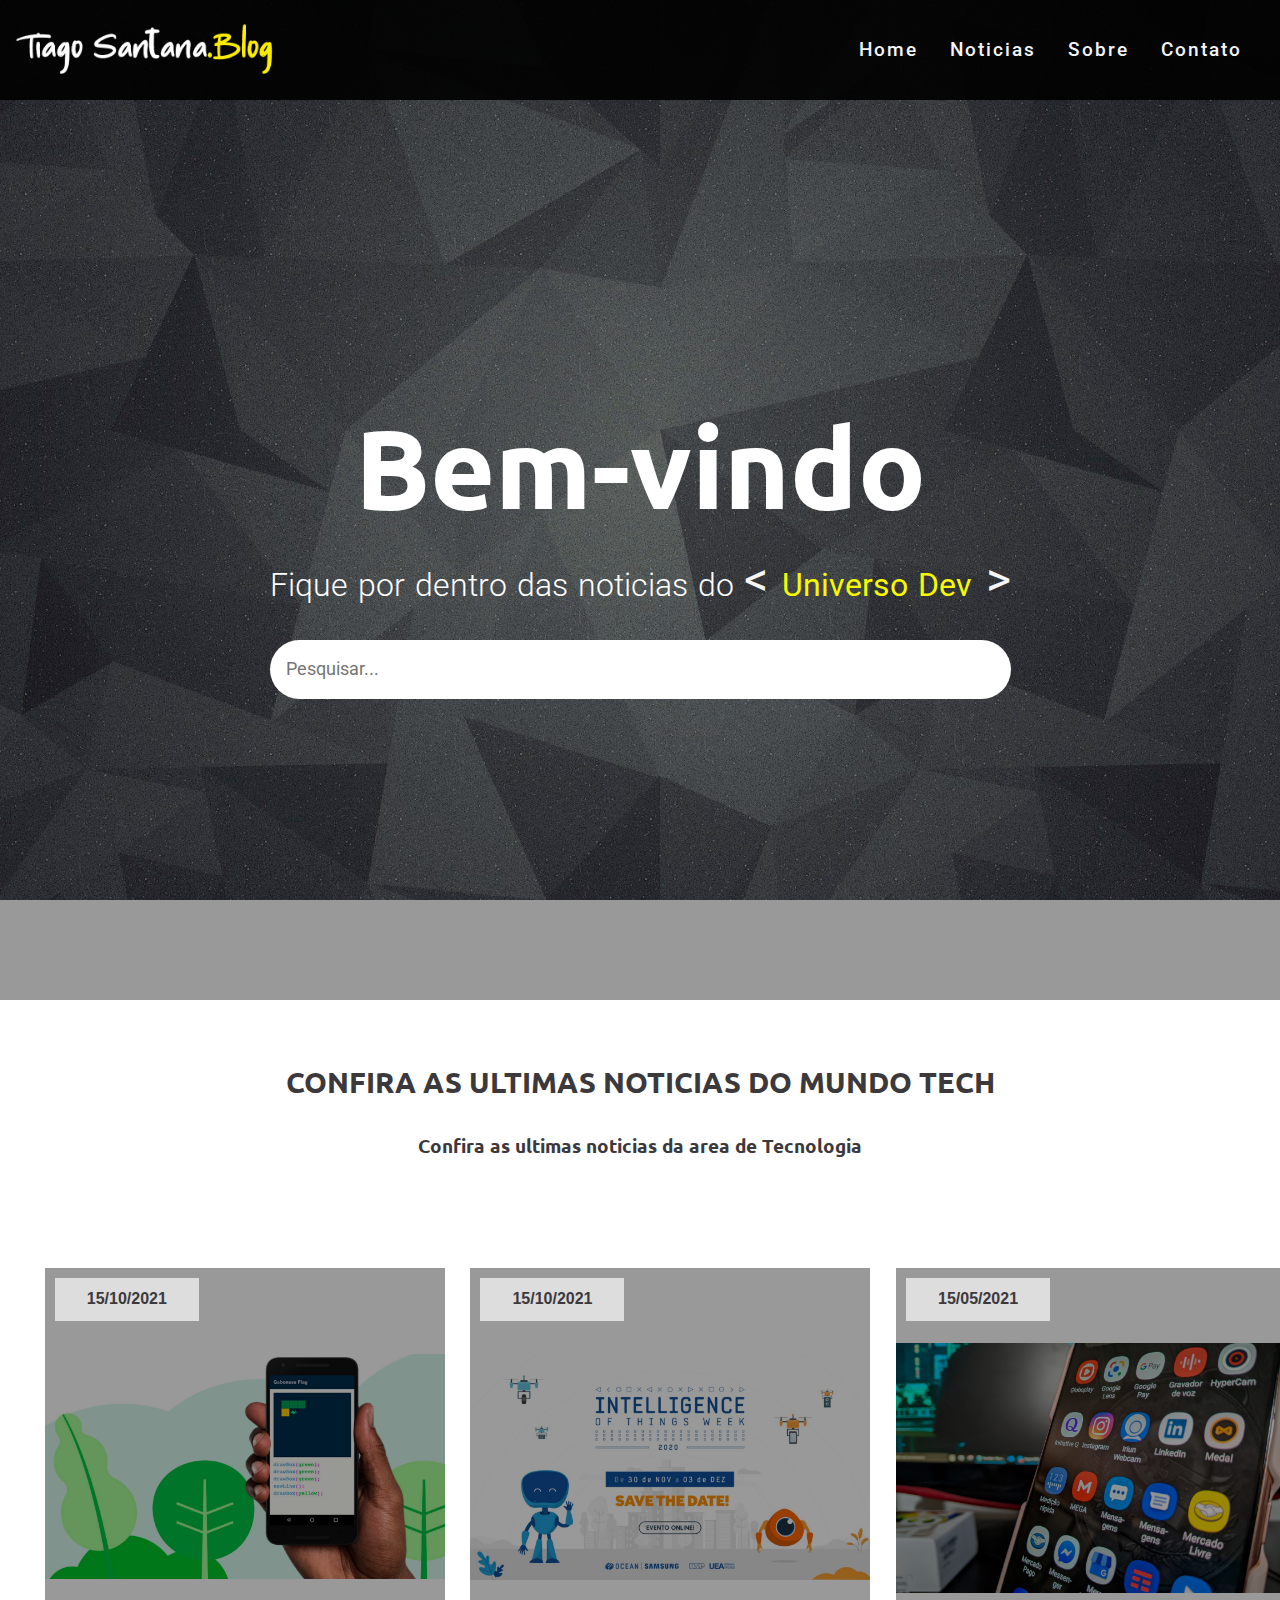
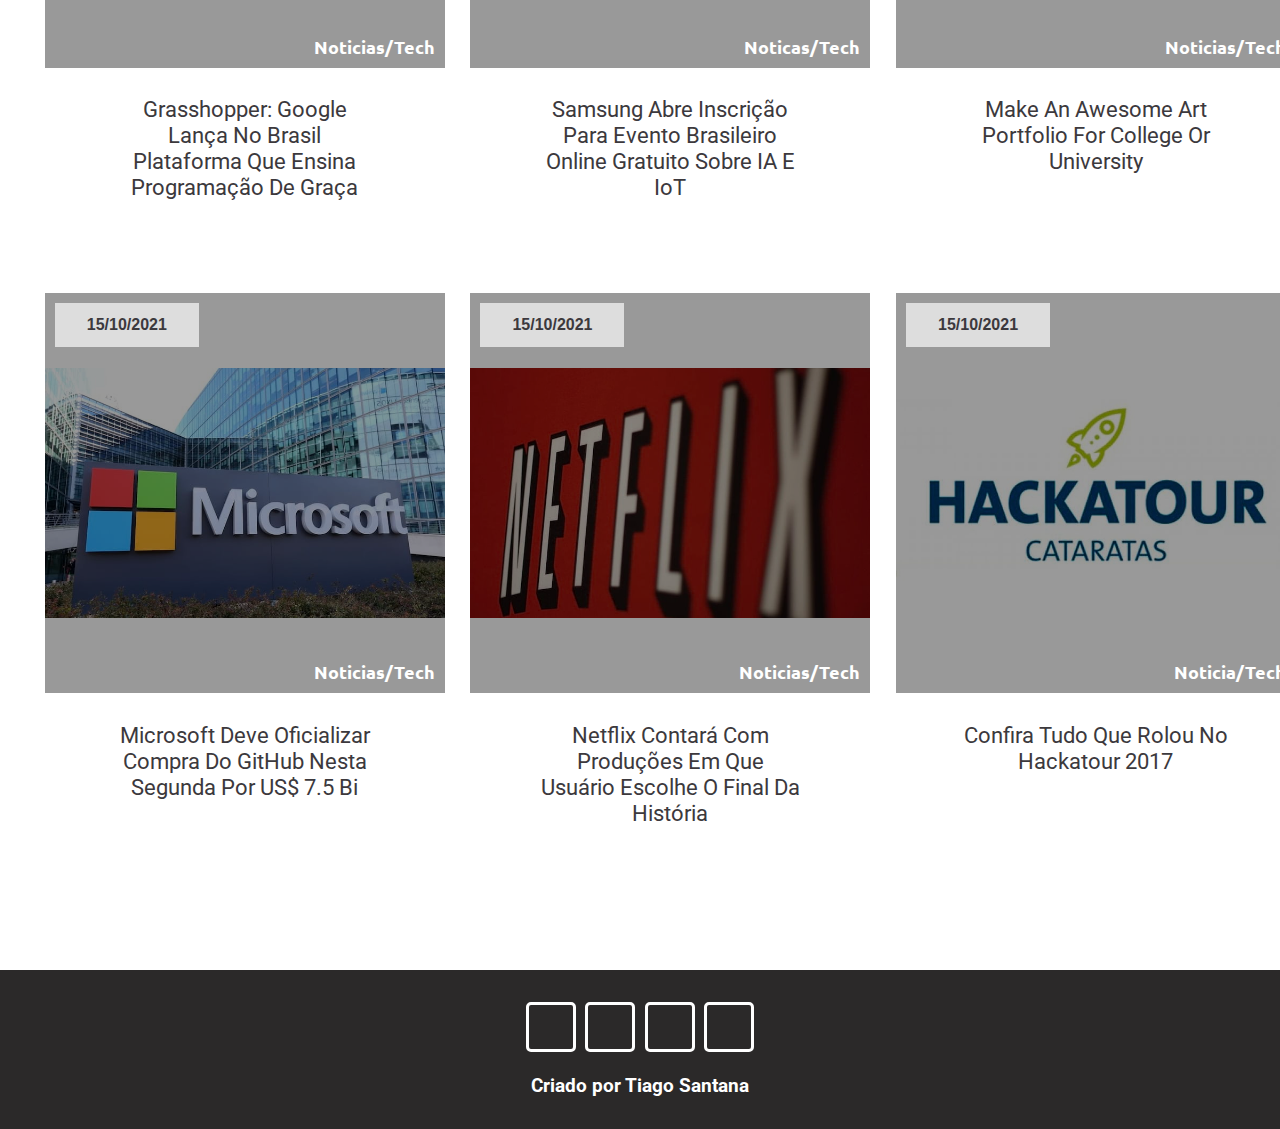
==== index.html @ 6fe75c59 "removendo duplicatas" ====
<!DOCTYPE html>
<html lang="pt-br">
  <head>
    <meta charset="utf-8">
    <meta http-equiv="X-UA-Compatible" content="IE=edge">
    <title>Blog - Seu canal de noticias</title>
    <meta name="viewport" content="width=device-width, initial-scale=1">
    <!--icones-->
    <link rel="stylesheet" href="https://cdnjs.cloudflare.com/ajax/libs/font-awesome/5.15.1/css/all.min.css" integrity="sha512-+4zCK9k+qNFUR5X+cKL9EIR+ZOhtIloNl9GIKS57V1MyNsYpYcUrUeQc9vNfzsWfV28IaLL3i96P9sdNyeRssA==" crossorigin="anonymous" />
    <link rel="stylesheet" href="style.css">
  </head>
  <body>
    <!-- header-->
    <header>
          <nav  class="container-navbar">
            <a href="index.html"><img src="/icone/icone-nome.png" alt="imagem logo" /> </a>
              <ul class="navbar">
                  <a href="index.html"><li>Home</li></a>
                  <a href="#noticias"><li>Noticias</li></a>
                  <a href="#"><li>Sobre</li></a>
                  <a href="#"><li>Contato</li></a>
              </ul>
          </nav>
      <!-- menu mobile-->
            <div class="mobile-menu">
              <div class="line1"></div>
              <div class="line2"></div>
              <div class="line3"></div>
            </div>
          <!-- fim do menu mobile-->
    </header>
      <!-- banner -->
      <section>
        <div class="banner">
          <div class="banner-container">
          <h1 class="banner-title">Bem-vindo</h1>
          <p>Fique por dentro das noticias do <strong>Universo Dev</strong></p>
          <form>
            <input type="text" class="search-input" placeholder="Pesquisar...">
            <button type="submit" class="search-btn">
              <i class="fas fa-search"></i>
            </button>
          </form>
        </div>
      </div>
    </section>
    
          <!--section titulo -->
    <section class = "news-tecnologia" id="noticias">
      <div class="news-container">
        <div class="title">
          <h2>Confira as ultimas noticias do mundo Tech</h2>
          <p>Confira as ultimas noticias da area de Tecnologia</p>
        </div>

          <!--section noticias -->
        <div class="tech-content">
          <div class="tech-item">
            <div class="tech-img">
              <a href="noticia-01.html#noticia01" target="_self">
              <img src="/images/tecnologia/noticia01.png" alt ="noticia 01" title="Google lança no Brasil plataforma que ensina programação " />
              <span>15/10/2021</span>
              <span>Noticias/Tech</span>
              </a>
            </div>
            <div class="tech-title">
              <a href="noticia-01.html#noticia01" target="_self">Grasshopper: Google lança no Brasil plataforma que ensina programação de graça</a>
            </div>
          </div>

          <div class = "tech-item">
            <div class = "tech-img">
              <img src = "/images/tecnologia/noticia02.jpg" alt ="noticia 02" />
              <span>15/10/2021</span>
              <span>Noticas/Tech</span>
            </div>
            <div class="tech-title">
              <a href="#">Samsung abre inscrição para evento brasileiro online gratuito sobre IA e IoT</a>
            </div>
          </div>

          <div class="tech-item">
            <div class="tech-img">
              <img src="images/tecnologia/noticia03.png" alt = "noticia 03" />
              <span>15/05/2021</span>
              <span>Noticias/Tech</span>
            </div>
            <div class="tech-title">
              <a href="#">make an awesome art portfolio for college or university</a>
            </div>
          </div>

          <div class="tech-item">
            <div class="tech-img">
              <img src="images/tecnologia/noticia04.jpg" alt = "noticia 04" />
              <span>15/10/2021</span>
              <span>Noticias/Tech</span>
            </div>
            <div class="tech-title">
              <a href="#">Microsoft deve oficializar compra do GitHub nesta segunda por US$ 7.5 bi</a>
            </div>
          </div>

          <div class="tech-item">
            <div class="tech-img">
              <img src="images/tecnologia/noticia05.jpg" alt = "noticia 05" />
              <span>15/10/2021</span>
              <span>Noticias/Tech</span>
            </div>
            <div class="tech-title">
              <a href="#">Netflix contará com produções em que usuário escolhe o final da história</a>
            </div>
          </div>

          <div class="tech-item">
            <div class="tech-img">
              <img src="images/tecnologia/noticia06.jpg" alt = "noticia 06" />
              <span>15/10/2021</span>
              <span>Noticia/Tech</span>
            </div>
            <div class="tech-title">
              <a href="#">Confira Tudo Que Rolou No Hackatour 2017</a>
            </div>
          </div>
        </div>
      </div>
    </section>
 <!-- script js menu mobile-->
   <script src="menu-mobile.js"></script>
    <!-- rodape -->
    <footer>
      <div class = "container-contato">
        <a href = "#"><i class = "fab fa-facebook-f"></i></a>
        <a href = "#"><i class = "fab fa-twitter"></i></a>
        <a href = "#"><i class = "fab fa-instagram"></i></a>
        <a href = "#"><i class = "fab fa-pinterest"></i></a>
      </div>
      <h3 class="footer-title">Criado por Tiago Santana</h3>
    </footer>
    <!-- fim do rodape -->
  </body>
</html>
---- style.css ----
@import url('https://fonts.googleapis.com/css2?family=Roboto:wght@400;500;700&family=Ubuntu:wght@400;500;700&display=swap');
*{
    padding: 0;
    margin: 0;
    box-sizing: border-box;
}
html {
    overflow-x: hidden;
    scroll-behavior: smooth;
}
body{
    font-family: 'Ubuntu', sans-serif; 
   color: #f5f5f5;
   background: linear-gradient(rgba(0, 0, 0, 0.4), rgba(0, 0, 0, 0.4)), url(images/banner-background.jpg) center/cover no-repeat fixed;
}
img {
    max-width: 100%;
}
/* header */
header{
    display: flex;
    flex-direction: column;
    justify-content: stretch;
}
/* menu responsivo */
.mobile-menu div {
    width: 32px;
    height: 2px;
    background: #fff;
    margin: 8px;
}
.mobile-menu {
    display: none;
    cursor: pointer;
}

/*menu */
.container-navbar {
    display: flex;
    justify-content: space-between;
    align-items: center;
    background-color: rgba(0, 0, 0, 0.9);
}
.container-navbar img {
    width: 40%;
    margin: 0.7rem;
}
.navbar {
    display: flex;
    justify-content: center;
    align-items: center;
    margin: 1rem;
    padding: 0.4rem;
    letter-spacing: 2px;
}
.navbar a {
    list-style: none;
    font-size: 1.2rem;
    text-decoration: none;
    color: #f5f5f5;
    font-family: 'Roboto', sans-serif;
    font-weight: 500;
    padding: 1rem;
}
.navbar a:hover {
    opacity: 0.3;
    transition: .3s ease;
}

/* banner */
.banner{
    min-height: 100vh;
    flex: 1;
    display: flex;
    align-items: center;
    justify-content: center;
    text-align: center;
    color: #fff;
}
.banner-title{
    font-size: 7rem;
    font-family: 'Ubuntu', sans-serif; 
    line-height: 1.2;
}
strong::before {
    content:'< ';
    font-size: 3rem;
    color:#f5f5f5;
}
strong::after {
    content:' >';
    font-size: 3rem;
    color:#f5f5f5;
}
.banner p {
    padding: 1rem 0 2rem 0;
    font-size: 2rem;
    font-family: 'Roboto', sans-serif;
    font-weight: 300;
    word-spacing: 2px;
}
.banner strong {
    color:rgb(246, 250, 0);
}
.banner form{
    background: #fff;
    border-radius: 2rem;
    padding: 0.6rem 1rem;
    display: flex;
    justify-content: space-between;
}
.search-input{
    font-family: 'Roboto', sans-serif;
    font-size: 1.1rem;
    width: 100%;
    outline: 0;
    padding: 0.6rem 0;
    border: none;
}
.search-input::placeholder{
    text-transform: capitalize;
}
.search-btn{
    width: 40px;
    font-size: 1.1rem;
    color: #3c393d;
    border: none;
    background: transparent;
    outline: 0;
    cursor: pointer;
}


/* section noticias */


.tech-img {
    display: flex;
    flex-direction: column;
    justify-content: center;
    margin: 0.8rem;
    width: 400px;
    height: 400px;
}
.news-tecnologia{
    background: #fff;
    padding: 2rem;
} 
.title {
    text-align: center;
    font-size: 1.2rem;
    font-family: 'Ubuntu',sans-serif;
    font-weight: 700;
    color: #3c393d;
}
.title h2 {
    padding: 1rem 0;
    margin: 1rem;
    text-transform: uppercase;
}
.tech-content{
    margin: 4rem 0;
    display: grid;
    grid-template-columns: repeat(3, 1fr);
}
.tech-item {
    cursor: pointer;
    margin: 2rem 0; /* margem das noticias */
}
.tech-img {
    position: relative;
    overflow: hidden;
}
.tech-item:hover img {
    transform: scale(1.1);
}
.tech-item span:first-of-type {
    position: absolute;
    z-index: 1;
    top: 10px;
    left: 10px;
    background: rgba(250, 249, 249, 0.7);
    color: #3c393d;
    font-family: Arial, Helvetica, sans-serif;
    font-weight: 600;
    padding: 0.8rem 2rem;
}
.tech-img span:last-of-type{
    position: absolute;
    z-index: 1;
    bottom: 10px;
    right: 10px;
    color: #fff;
    font-weight: 700;
    font-size: 1.1rem;
}
.tech-title {
    padding: 1rem;
    font-size: 1.4rem;
    text-align: center;
    width: 70%;
    margin: 0 auto;
}
.tech-title a {
        display: block;
        color: #3c393d;
        text-decoration: none;
        text-transform: capitalize;
        font-family: 'Roboto', sans-serif;
}
    .tech-img::after{
        position: absolute;
        content: "";
        top: 0;
        left: 0;
        width: 100%;
        height: 100%;
        background: rgba(0, 0, 0, 0.4);
        pointer-events: none;
    }
    .tech-img img {
            transition:  all 0.5s ease;
    }

    /* footer */
    footer{
        background: rgba(43, 41, 41);
        color: #fff;
        text-align: center;
        padding: 2rem 0;
    }
    .container-contato{
        display: flex;
        justify-content: center;
        margin-bottom: 1.4rem;
    }
    .container-contato a{
        border: 3px solid #fff;
        color: #fff;
        display: block;
        width: 50px;
        height: 50px;
        display: flex;
        justify-content: center;
        align-items: center;
        border-radius: 5px; 
        text-decoration: none;
        margin: 0 0.3rem;
        transition: all 0.5s ease;
    }
    
    .container-contato a:hover {
        background: #fff;
        color: #3c393d;
    }
    .footer-title {
        display: block;
        font-size: 1.2rem;
        font-family: 'Roboto', sans-serif;
        margin-top: 1rem;
        
        }
@media screen and (max-width: 320px) {
    header {
        overflow: hidden;
        width:100%;
    }
    .navbar {
        position: absolute;
        flex-direction: column;
        justify-content: center;
        align-items: center;
        margin: 0;
        top: 17vw;
        right: 0;
        width: 100vw;
        height: 40vh;
        background:rgba(0, 0, 0, 0.7);
        transform: translateX(-100%);
    }
    .navbar.active {
        transform: translateX(0);
        transition: all .3s ease-in;
    }
    .navbar li {
        color: #fff;
    }
    .mobile-menu {
        position: absolute;
        display: block;
        top: 0;
        right: 0;
        padding: 0.6rem;
        opacity: 0.7;
    }
    .banner-title {
        font-size: 2.2rem;
    }
    .banner p {
        font-size: 1.3rem;
    }
    .tech-content{
    grid-template-columns: repeat(1, 1fr);
    }
    .tech-item {
        margin: 0;
    }
    .tech-img {
        margin: 0;
        padding: 0;
        width: 300px;
        height: 200px;
    }
    .title h2 {
        font-size: 1.3rem;
    }
    .title p {
        font-size: 1.2rem;
    }
    .tech-title {
        font-size: 1.2rem;
        width: 100%;
    }
    .news-tecnologia {
        padding: 0 0.1rem;
    }
    body {
        background: none;
    }
    .banner {
        display: none;
    }
}
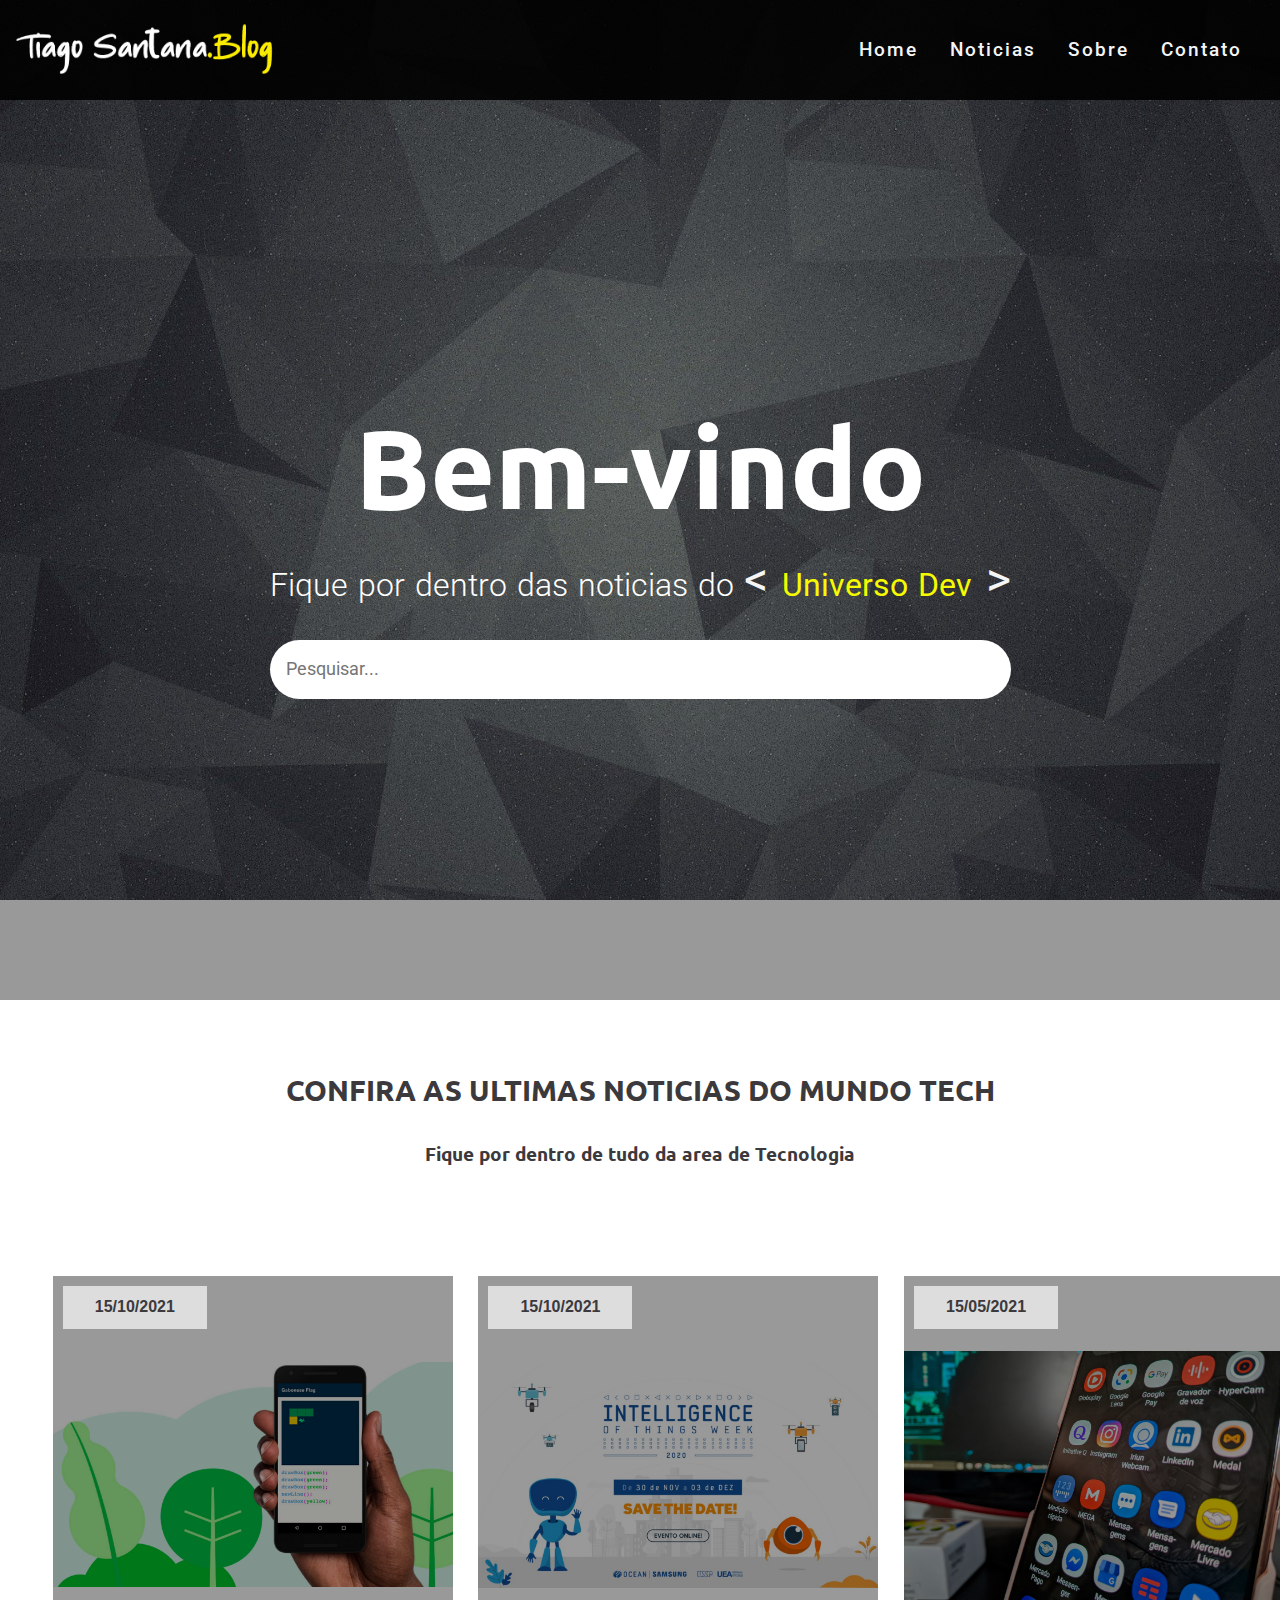
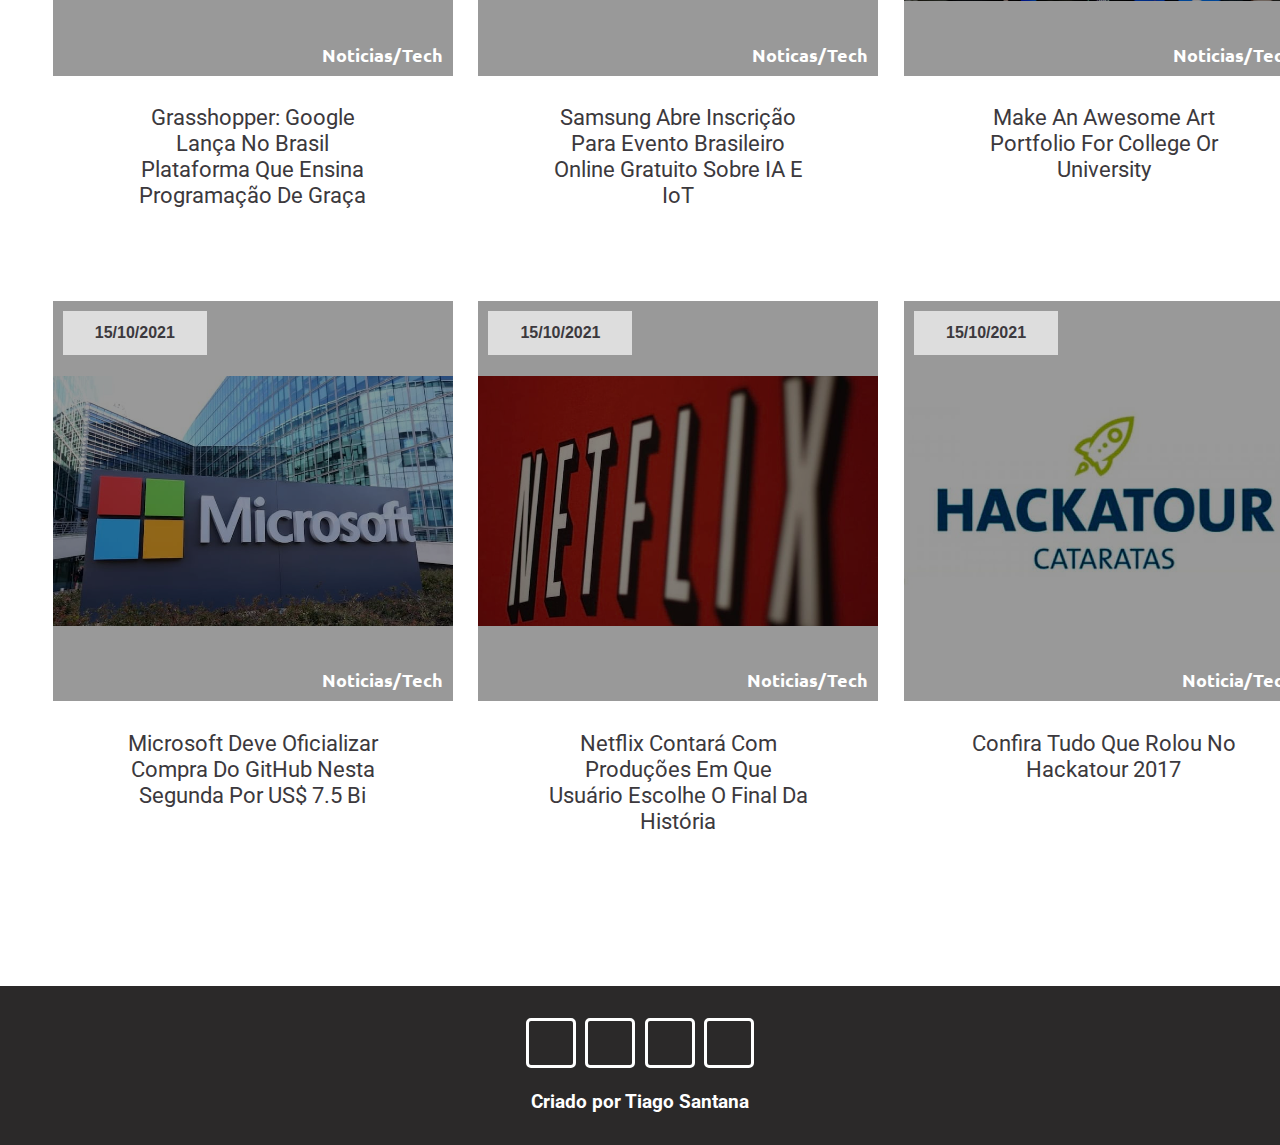
==== commit 78a350c5: "ajustando titulo" ====
--- a/index.html
+++ b/index.html
@@ -46,11 +46,11 @@
     </section>
     
           <!--section titulo -->
-    <section class = "news-tecnologia" id="noticias">
+    <section class = "news-tecnologia">
       <div class="news-container">
-        <div class="title">
+        <div  id="noticias" class="title">
           <h2>Confira as ultimas noticias do mundo Tech</h2>
-          <p>Confira as ultimas noticias da area de Tecnologia</p>
+          <p>Fique por dentro de tudo da area de Tecnologia</p>
         </div>
 
           <!--section noticias -->
--- a/style.css
+++ b/style.css
@@ -130,10 +130,7 @@
     cursor: pointer;
 }
 
-
 /* section noticias */
-
-
 .tech-img {
     display: flex;
     flex-direction: column;
@@ -144,7 +141,7 @@
 }
 .news-tecnologia{
     background: #fff;
-    padding: 2rem;
+    padding: 2.5rem;
 } 
 .title {
     text-align: center;
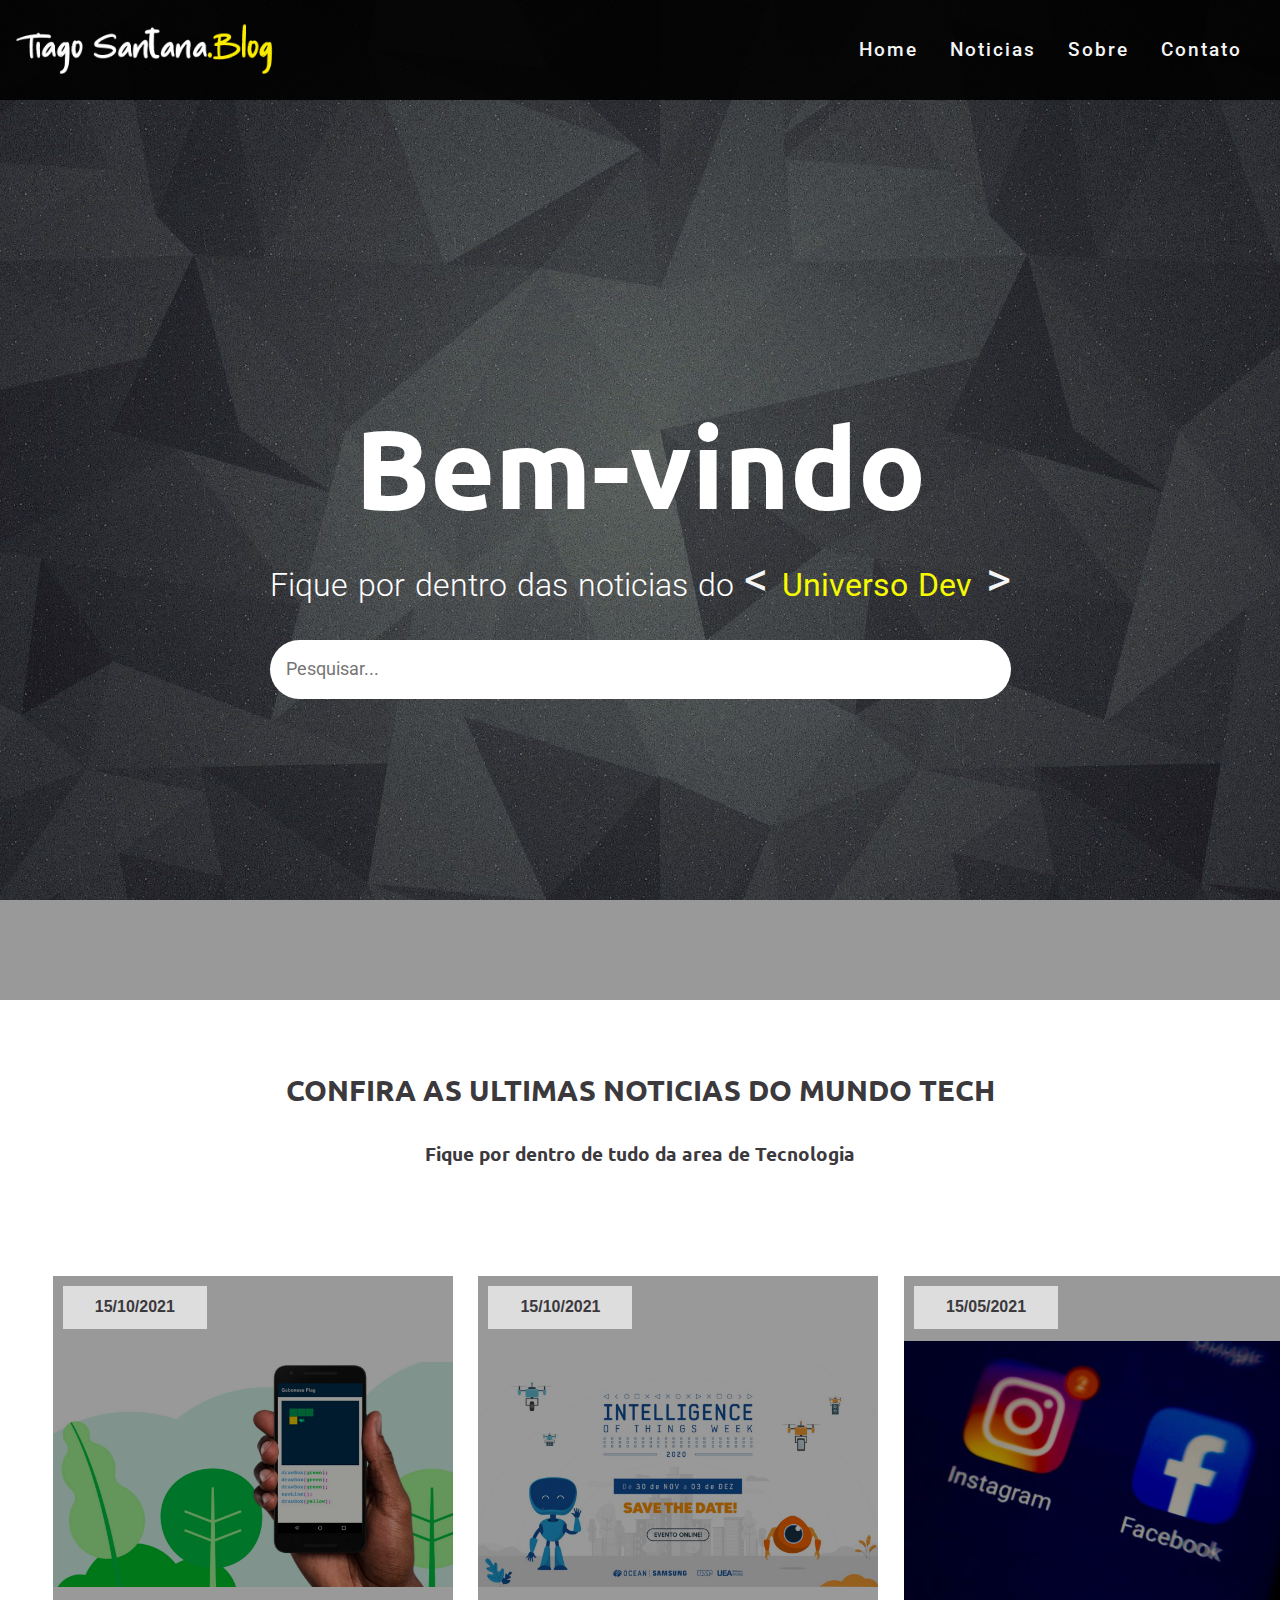
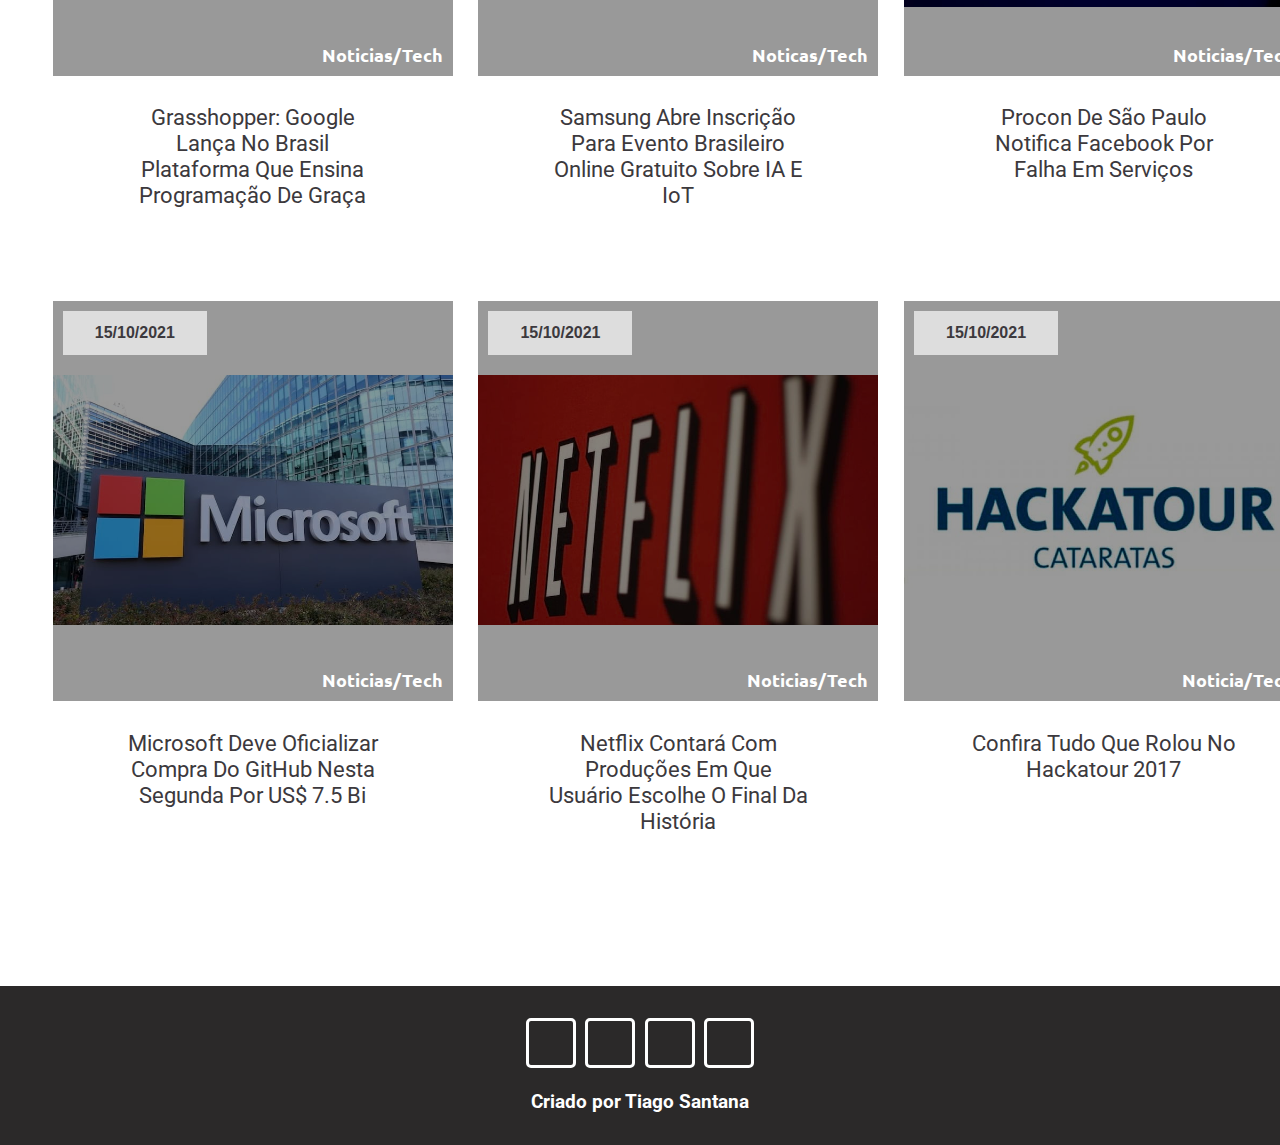
==== commit 33878b95: "adicionando arquivos finais" ====
--- a/index.html
+++ b/index.html
@@ -7,13 +7,13 @@
     <meta name="viewport" content="width=device-width, initial-scale=1">
     <!--icones-->
     <link rel="stylesheet" href="https://cdnjs.cloudflare.com/ajax/libs/font-awesome/5.15.1/css/all.min.css" integrity="sha512-+4zCK9k+qNFUR5X+cKL9EIR+ZOhtIloNl9GIKS57V1MyNsYpYcUrUeQc9vNfzsWfV28IaLL3i96P9sdNyeRssA==" crossorigin="anonymous" />
-    <link rel="stylesheet" href="style.css">
+    <link rel="stylesheet" href="./css/style.css">
   </head>
   <body>
     <!-- header-->
     <header>
           <nav  class="container-navbar">
-            <a href="index.html"><img src="/icone/icone-nome.png" alt="imagem logo" /> </a>
+            <a href="index.html"><img src="./icone/icone-nome.png" alt="imagem logo" /> </a>
               <ul class="navbar">
                   <a href="index.html"><li>Home</li></a>
                   <a href="#noticias"><li>Noticias</li></a>
@@ -58,7 +58,7 @@
           <div class="tech-item">
             <div class="tech-img">
               <a href="noticia-01.html#noticia01" target="_self">
-              <img src="/images/tecnologia/noticia01.png" alt ="noticia 01" title="Google lança no Brasil plataforma que ensina programação " />
+              <img src="./images/tecnologia/noticia01.png" alt ="noticia 01" title="Google lança no Brasil plataforma que ensina programação " />
               <span>15/10/2021</span>
               <span>Noticias/Tech</span>
               </a>
@@ -70,56 +70,66 @@
 
           <div class = "tech-item">
             <div class = "tech-img">
-              <img src = "/images/tecnologia/noticia02.jpg" alt ="noticia 02" />
-              <span>15/10/2021</span>
-              <span>Noticas/Tech</span>
-            </div>
+              <a href="noticia-02.html#noticia02">
+                 <img src = "./images/tecnologia/noticia02.jpg" alt ="noticia 02" />
+                  <span>15/10/2021</span>
+                  <span>Noticas/Tech</span>
+                </a>
+             </div>
             <div class="tech-title">
-              <a href="#">Samsung abre inscrição para evento brasileiro online gratuito sobre IA e IoT</a>
+              <a href="noticia-02.html#noticia02">Samsung abre inscrição para evento brasileiro online gratuito sobre IA e IoT</a>
             </div>
           </div>
 
           <div class="tech-item">
             <div class="tech-img">
-              <img src="images/tecnologia/noticia03.png" alt = "noticia 03" />
+              <a href="noticia-03.html#noticia03">
+                <img src="./images/tecnologia/noticia03.jpg" alt = "noticia 03" />
               <span>15/05/2021</span>
               <span>Noticias/Tech</span>
-            </div>
+              </a>
+              </div>
             <div class="tech-title">
-              <a href="#">make an awesome art portfolio for college or university</a>
+              <a href="noticia-03.html#noticia03">Procon de São Paulo notifica Facebook por falha em serviços</a>
             </div>
           </div>
 
           <div class="tech-item">
             <div class="tech-img">
-              <img src="images/tecnologia/noticia04.jpg" alt = "noticia 04" />
+              <a href="noticia-04.html#noticia04">
+                <img src="./images/tecnologia/noticia04.jpg" alt = "noticia 04" />
               <span>15/10/2021</span>
               <span>Noticias/Tech</span>
-            </div>
+              </a>
+              </div>
             <div class="tech-title">
-              <a href="#">Microsoft deve oficializar compra do GitHub nesta segunda por US$ 7.5 bi</a>
+              <a href="noticia-04.html#noticia04">Microsoft deve oficializar compra do GitHub nesta segunda por US$ 7.5 bi</a>
             </div>
           </div>
 
           <div class="tech-item">
             <div class="tech-img">
-              <img src="images/tecnologia/noticia05.jpg" alt = "noticia 05" />
+              <a href="noticia-05.html#noticia05">
+                 <img src="./images/tecnologia/noticia05.jpg" alt = "noticia 05" />
               <span>15/10/2021</span>
               <span>Noticias/Tech</span>
-            </div>
+              </a>
+             </div>
             <div class="tech-title">
-              <a href="#">Netflix contará com produções em que usuário escolhe o final da história</a>
+              <a href="noticia-05.html#noticia05">Netflix contará com produções em que usuário escolhe o final da história</a>
             </div>
           </div>
 
           <div class="tech-item">
             <div class="tech-img">
-              <img src="images/tecnologia/noticia06.jpg" alt = "noticia 06" />
+              <a href="noticia-06.html#noticia06">
+                <img src="./images/tecnologia/noticia06.jpg" alt = "noticia 06" />
               <span>15/10/2021</span>
               <span>Noticia/Tech</span>
-            </div>
+              </a>
+              </div>
             <div class="tech-title">
-              <a href="#">Confira Tudo Que Rolou No Hackatour 2017</a>
+              <a href="noticia-06.html#noticia06">Confira Tudo Que Rolou No Hackatour 2017</a>
             </div>
           </div>
         </div>
--- a/css/style.css
+++ b/css/style.css
@@ -0,0 +1,530 @@
+@import url('https://fonts.googleapis.com/css2?family=Roboto:wght@400;500;700&family=Ubuntu:wght@400;500;700&display=swap');
+*{
+    padding: 0;
+    margin: 0;
+    box-sizing: border-box;
+}
+html {
+    overflow-x: hidden;
+    scroll-behavior: smooth;
+}
+body{
+    font-family: 'Ubuntu', sans-serif; 
+   color: #f5f5f5;
+   background: linear-gradient(rgba(0, 0, 0, 0.4), rgba(0, 0, 0, 0.4)), url(../images/banner-background.jpg) center/cover no-repeat fixed;
+}
+img {
+    max-width: 100%;
+}
+/* header */
+header{
+    display: flex;
+    flex-direction: column;
+    justify-content: stretch;
+}
+/* menu responsivo */
+.mobile-menu div {
+    width: 32px;
+    height: 2px;
+    background: #fff;
+    margin: 8px;
+}
+.mobile-menu {
+    display: none;
+    cursor: pointer;
+}
+
+/*menu */
+.container-navbar {
+    display: flex;
+    justify-content: space-between;
+    align-items: center;
+    background-color: rgba(0, 0, 0, 0.9);
+}
+.container-navbar img {
+    width: 40%;
+    margin: 0.7rem;
+}
+.navbar {
+    display: flex;
+    justify-content: center;
+    align-items: center;
+    margin: 1rem;
+    padding: 0.4rem;
+    letter-spacing: 2px;
+}
+.navbar a {
+    list-style: none;
+    font-size: 1.2rem;
+    text-decoration: none;
+    color: #f5f5f5;
+    font-family: 'Roboto', sans-serif;
+    font-weight: 500;
+    padding: 1rem;
+}
+.navbar a:hover {
+    opacity: 0.3;
+    transition: .3s ease;
+}
+
+/* banner */
+.banner{
+    min-height: 100vh;
+    flex: 1;
+    display: flex;
+    align-items: center;
+    justify-content: center;
+    text-align: center;
+    color: #fff;
+}
+.banner-title{
+    font-size: 7rem;
+    font-family: 'Ubuntu', sans-serif; 
+    line-height: 1.2;
+}
+strong::before {
+    content:'< ';
+    font-size: 3rem;
+    color:#f5f5f5;
+}
+strong::after {
+    content:' >';
+    font-size: 3rem;
+    color:#f5f5f5;
+}
+.banner p {
+    padding: 1rem 0 2rem 0;
+    font-size: 2rem;
+    font-family: 'Roboto', sans-serif;
+    font-weight: 300;
+    word-spacing: 2px;
+}
+.banner strong {
+    color:rgb(246, 250, 0);
+}
+.banner form{
+    background: #fff;
+    border-radius: 2rem;
+    padding: 0.6rem 1rem;
+    display: flex;
+    justify-content: space-between;
+}
+.search-input{
+    font-family: 'Roboto', sans-serif;
+    font-size: 1.1rem;
+    width: 100%;
+    outline: 0;
+    padding: 0.6rem 0;
+    border: none;
+}
+.search-input::placeholder{
+    text-transform: capitalize;
+}
+.search-btn{
+    width: 40px;
+    font-size: 1.1rem;
+    color: #3c393d;
+    border: none;
+    background: transparent;
+    outline: 0;
+    cursor: pointer;
+}
+
+/* section noticias */
+.tech-img {
+    display: flex;
+    flex-direction: column;
+    justify-content: center;
+    margin: 0.8rem;
+    width: 400px;
+    height: 400px;
+}
+.news-tecnologia{
+    background: #fff;
+    padding: 2.5rem;
+} 
+.title {
+    text-align: center;
+    font-size: 1.2rem;
+    font-family: 'Ubuntu',sans-serif;
+    font-weight: 700;
+    color: #3c393d;
+}
+.title h2 {
+    padding: 1rem 0;
+    margin: 1rem;
+    text-transform: uppercase;
+}
+.tech-content{
+    margin: 4rem 0;
+    display: grid;
+    grid-template-columns: repeat(3, 1fr);
+}
+.tech-item {
+    cursor: pointer;
+    margin: 2rem 0; /* margem das noticias */
+}
+.tech-img {
+    position: relative;
+    overflow: hidden;
+}
+.tech-item:hover img {
+    transform: scale(1.1);
+}
+.tech-item span:first-of-type {
+    position: absolute;
+    z-index: 1;
+    top: 10px;
+    left: 10px;
+    background: rgba(250, 249, 249, 0.7);
+    color: #3c393d;
+    font-family: Arial, Helvetica, sans-serif;
+    font-weight: 600;
+    padding: 0.8rem 2rem;
+}
+.tech-img span:last-of-type{
+    position: absolute;
+    z-index: 1;
+    bottom: 10px;
+    right: 10px;
+    color: #fff;
+    font-weight: 700;
+    font-size: 1.1rem;
+}
+.tech-title {
+    padding: 1rem;
+    font-size: 1.4rem;
+    text-align: center;
+    width: 70%;
+    margin: 0 auto;
+}
+.tech-title a {
+        display: block;
+        color: #3c393d;
+        text-decoration: none;
+        text-transform: capitalize;
+        font-family: 'Roboto', sans-serif;
+}
+    .tech-img::after{
+        position: absolute;
+        content: "";
+        top: 0;
+        left: 0;
+        width: 100%;
+        height: 100%;
+        background: rgba(0, 0, 0, 0.4);
+        pointer-events: none;
+    }
+    .tech-img img {
+            transition:  all 0.5s ease;
+    }
+
+    /* footer */
+    footer{
+        background: rgba(43, 41, 41);
+        color: #fff;
+        text-align: center;
+        padding: 2rem 0;
+    }
+    .container-contato{
+        display: flex;
+        justify-content: center;
+        margin-bottom: 1.4rem;
+    }
+    .container-contato a{
+        border: 3px solid #fff;
+        color: #fff;
+        display: block;
+        width: 50px;
+        height: 50px;
+        display: flex;
+        justify-content: center;
+        align-items: center;
+        border-radius: 5px; 
+        text-decoration: none;
+        margin: 0 0.3rem;
+        transition: all 0.5s ease;
+    }
+    
+    .container-contato a:hover {
+        background: #fff;
+        color: #3c393d;
+    }
+    .footer-title {
+        display: block;
+        font-size: 1.2rem;
+        font-family: 'Roboto', sans-serif;
+        margin-top: 1rem;
+        
+        }
+@media screen and (max-width: 1024px) {
+    .banner {
+        min-height: 80vh;
+    }
+    .container-navbar img {
+        width: 50%;
+    }
+    .tech-content{
+        grid-template-columns: repeat(2, 1fr);
+    }
+    .container-navbar img {
+        width: 40%;
+    }
+    .tech-img {
+        margin: 0;
+        padding: 0;
+        width: 480px;
+        height: 200px;
+    }
+    .news-tecnologia {
+        padding: 1.3rem;
+    }
+}
+
+@media screen and (max-width: 768px) {
+    .banner {
+        min-height: 70vh;
+    }
+    .banner-title {
+        font-size: 4rem;
+    }
+    .banner p {
+        font-size: 1.8rem;
+    }
+    .navbar a {
+        font-size: 0.9rem;
+    }
+    .container-navbar img {
+        width: 40%;
+    }
+    .tech-content{
+        grid-template-columns: repeat(2, 1fr);
+    }
+    .tech-img {
+        margin: 0;
+        padding: 0;
+        width: 360px;
+        height: 200px;
+    }
+    .news-tecnologia {
+        padding: 1rem;
+    }
+}
+@media screen and (max-width: 425px) {
+    header {
+        overflow: hidden;
+        width:100%;
+    }
+    .navbar {
+        position: absolute;
+        flex-direction: column;
+        justify-content: center;
+        align-items: center;
+        margin: 0;
+        top: 15vw;
+        right: 0;
+        width: 100vw;
+        height: 40vh;
+        background:rgba(0, 0, 0, 0.7);
+        transform: translateX(-100%);
+    }
+    .navbar.active {
+        transform: translateX(0);
+        transition: all .3s ease-in;
+    }
+    .navbar li {
+        color: #fff;
+    }
+    .mobile-menu {
+        position: absolute;
+        display: block;
+        top: 0;
+        right: 0;
+        padding: 0.6rem;
+        opacity: 0.7;
+    }
+    .banner-title {
+    font-size: 2.2rem;
+    }
+    .banner p {
+        font-size: 1.3rem;
+    }
+    .tech-content{
+        grid-template-columns: repeat(1, 1fr);
+    }
+    .tech-item {
+        margin: 0;
+    }
+    .tech-img {
+        width: 100%;
+    }
+    .title h2 {
+        font-size: 1.3rem;
+    }
+    .title p {
+        font-size: 1.2rem;
+    }
+    .tech-title {
+        font-size: 1.2rem;
+        width: 100%;
+    }
+    .news-tecnologia {
+        padding: 0.5rem;
+    }
+    body {
+        background: none;
+    }
+    .banner {
+        display: none;
+    }
+}
+
+@media screen and (max-width: 375px) {
+    header {
+        overflow: hidden;
+        width:100%;
+    }
+    .navbar {
+        position: absolute;
+        flex-direction: column;
+        justify-content: center;
+        align-items: center;
+        margin: 0;
+        top: 16vw;
+        right: 0;
+        width: 100vw;
+        height: 40vh;
+        background:rgba(0, 0, 0, 0.7);
+        transform: translateX(-100%);
+    }
+    .navbar.active {
+        transform: translateX(0);
+        transition: all .3s ease-in;
+    }
+    .navbar li {
+        color: #fff;
+    }
+    .mobile-menu {
+        position: absolute;
+        display: block;
+        top: 0;
+        right: 0;
+        padding: 0.6rem;
+        opacity: 0.7;
+    }
+    .banner-title {
+        font-size: 2.2rem;
+    }
+    .banner p {
+        font-size: 1.3rem;
+    }
+    .tech-content{
+        grid-template-columns: repeat(1, 1fr);
+    }
+    .tech-item {
+        margin: 0;
+    }
+    .tech-img {
+        width: 100%;
+    }
+    .tech-item span:first-of-type {
+        padding:0.3rem 0.2rem;
+    }
+    .tech-img span:last-of-type {
+        font-size: 1rem;
+    }
+    .title h2 {
+        font-size: 1.3rem;
+    }
+    .title p {
+        font-size: 1.2rem;
+    }
+    .tech-title {
+        font-size: 1.2rem;
+        width: 100%;
+    }
+    .news-tecnologia {
+        padding: 0.5rem;
+    }
+    body {
+        background: none;
+    }
+    .banner {
+        display: none;
+    }
+}
+        
+@media screen and (max-width: 320px) {
+    header {
+        overflow: hidden;
+        width:100%;
+    }
+    .navbar {
+        position: absolute;
+        flex-direction: column;
+        justify-content: center;
+        align-items: center;
+        margin: 0;
+        top: 17vw;
+        right: 0;
+        width: 100vw;
+        height: 40vh;
+        background:rgba(0, 0, 0, 0.7);
+        transform: translateX(-100%);
+    }
+    .navbar.active {
+        transform: translateX(0);
+        transition: all .3s ease-in;
+    }
+    .navbar li {
+        color: #fff;
+    }
+    .mobile-menu {
+        position: absolute;
+        display: block;
+        top: 0;
+        right: 0;
+        padding: 0.6rem;
+        opacity: 0.7;
+    }
+    .banner-title {
+        font-size: 2.2rem;
+    }
+    .banner p {
+        font-size: 1.3rem;
+    }
+    .tech-content{
+    grid-template-columns: repeat(1, 1fr);
+    }
+    .tech-item {
+        margin: 0;
+    }
+    .tech-img {
+      width: 100%;
+    }
+    .tech-item span:first-of-type {
+        padding:0.2rem;
+    }
+    .tech-img span:last-of-type {
+        font-size: 0.9rem;
+    }
+    .title h2 {
+        font-size: 1.3rem;
+    }
+    .title p {
+        font-size: 1.2rem;
+    }
+    .tech-title {
+        font-size: 1.2rem;
+        width: 100%;
+    }
+    .news-tecnologia {
+        padding:0.5rem;
+    }
+    body {
+        background: none;
+    }
+    .banner {
+        display: none;
+    }
+}
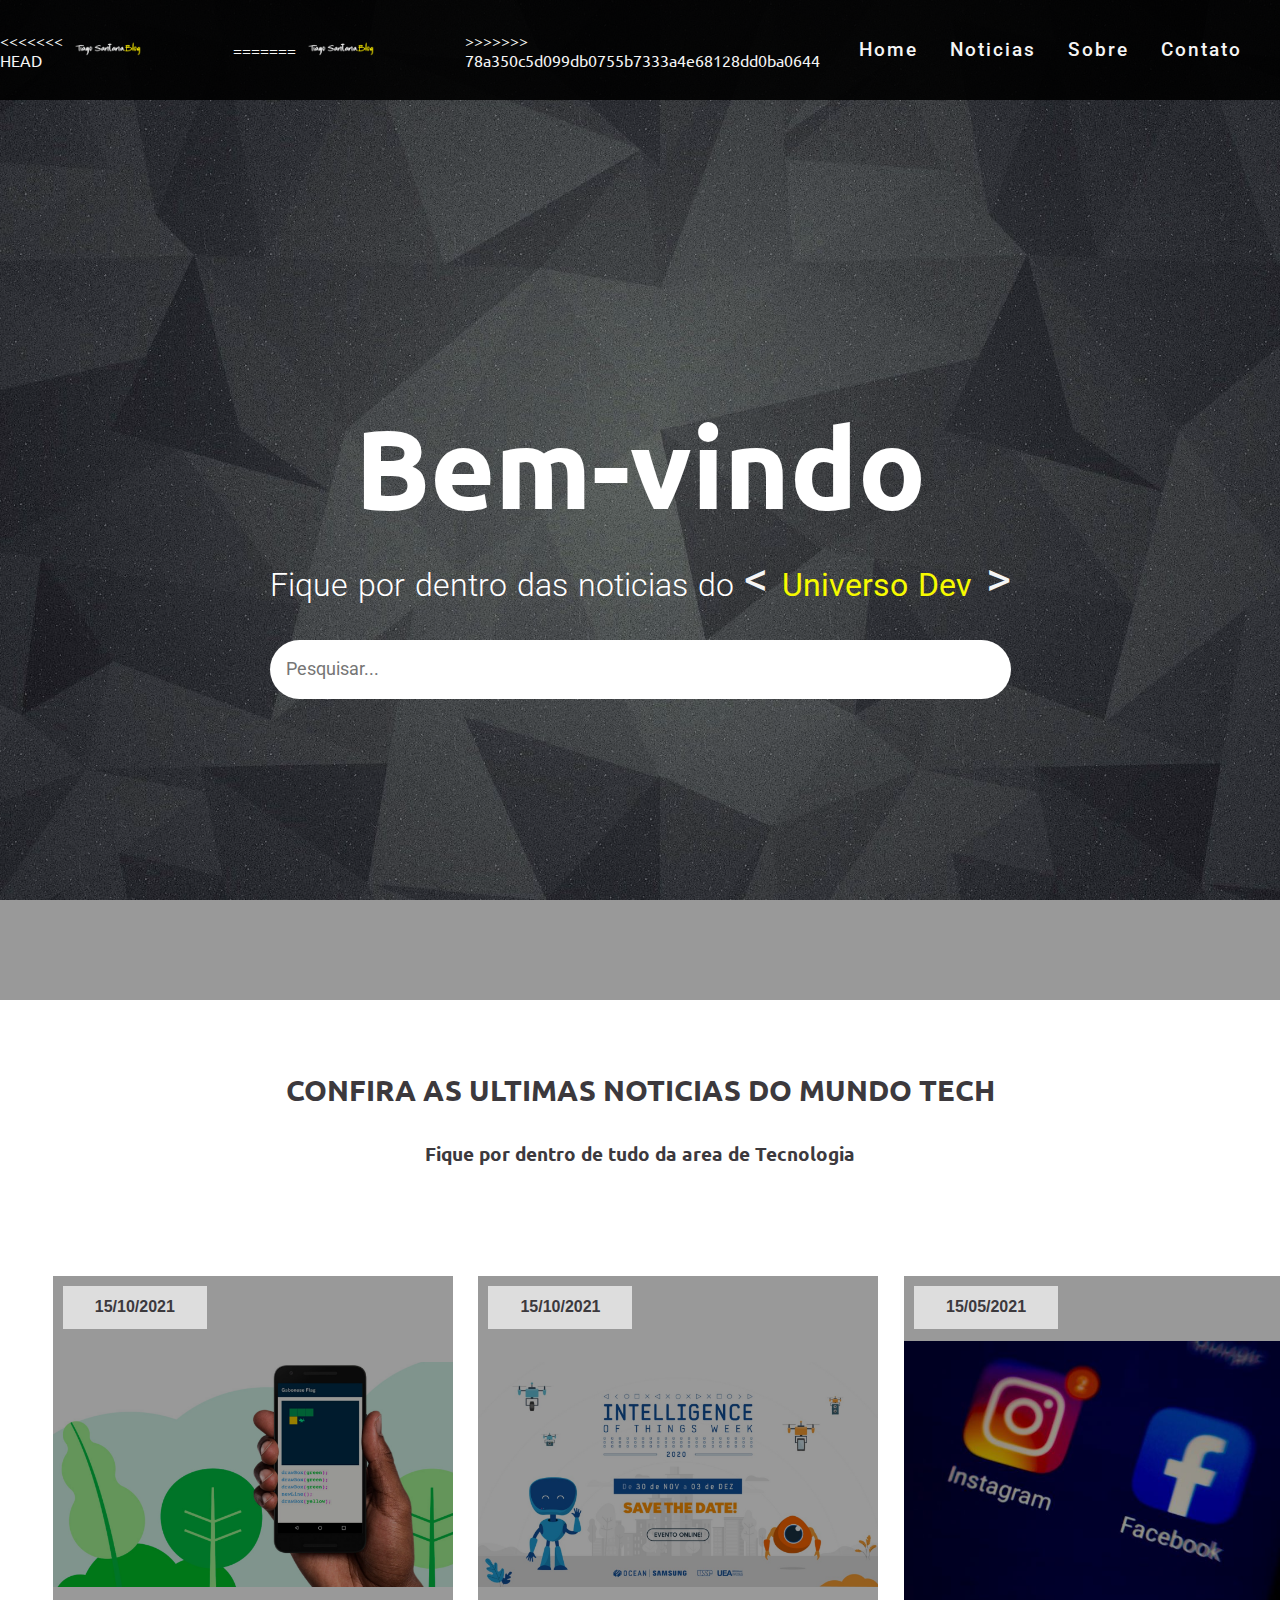
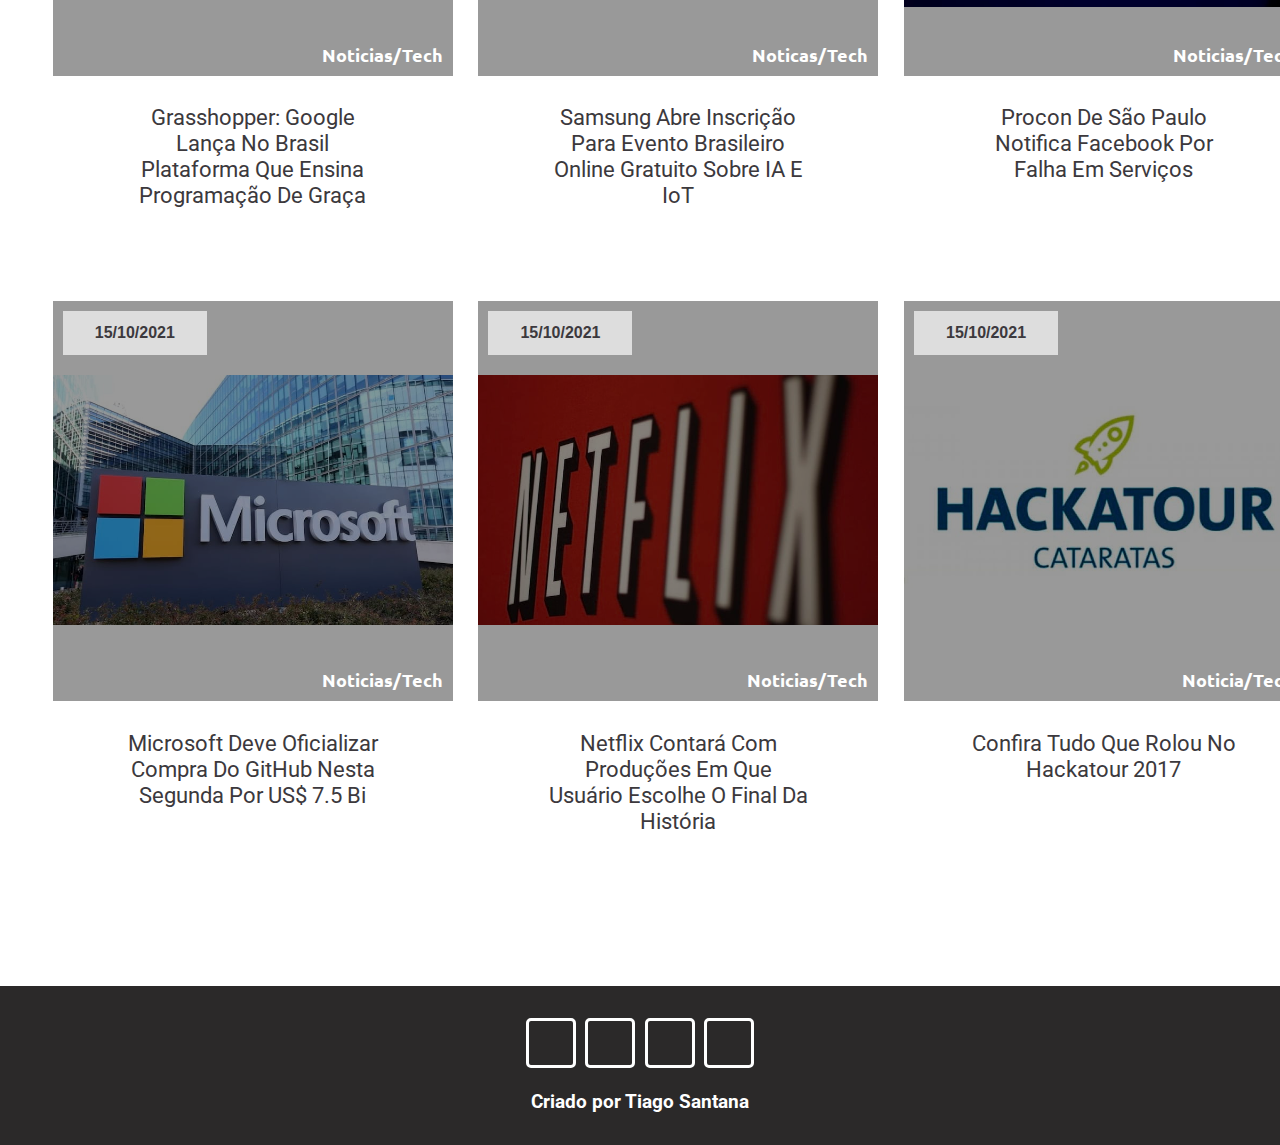
==== commit 69b9a0ef: "resolvendo conflitos" ====
--- a/index.html
+++ b/index.html
@@ -13,7 +13,11 @@
     <!-- header-->
     <header>
           <nav  class="container-navbar">
+<<<<<<< HEAD
             <a href="index.html"><img src="./icone/icone-nome.png" alt="imagem logo" /> </a>
+=======
+            <a href="index.html"><img src="/icone/icone-nome.png" alt="imagem logo" /> </a>
+>>>>>>> 78a350c5d099db0755b7333a4e68128dd0ba0644
               <ul class="navbar">
                   <a href="index.html"><li>Home</li></a>
                   <a href="#noticias"><li>Noticias</li></a>
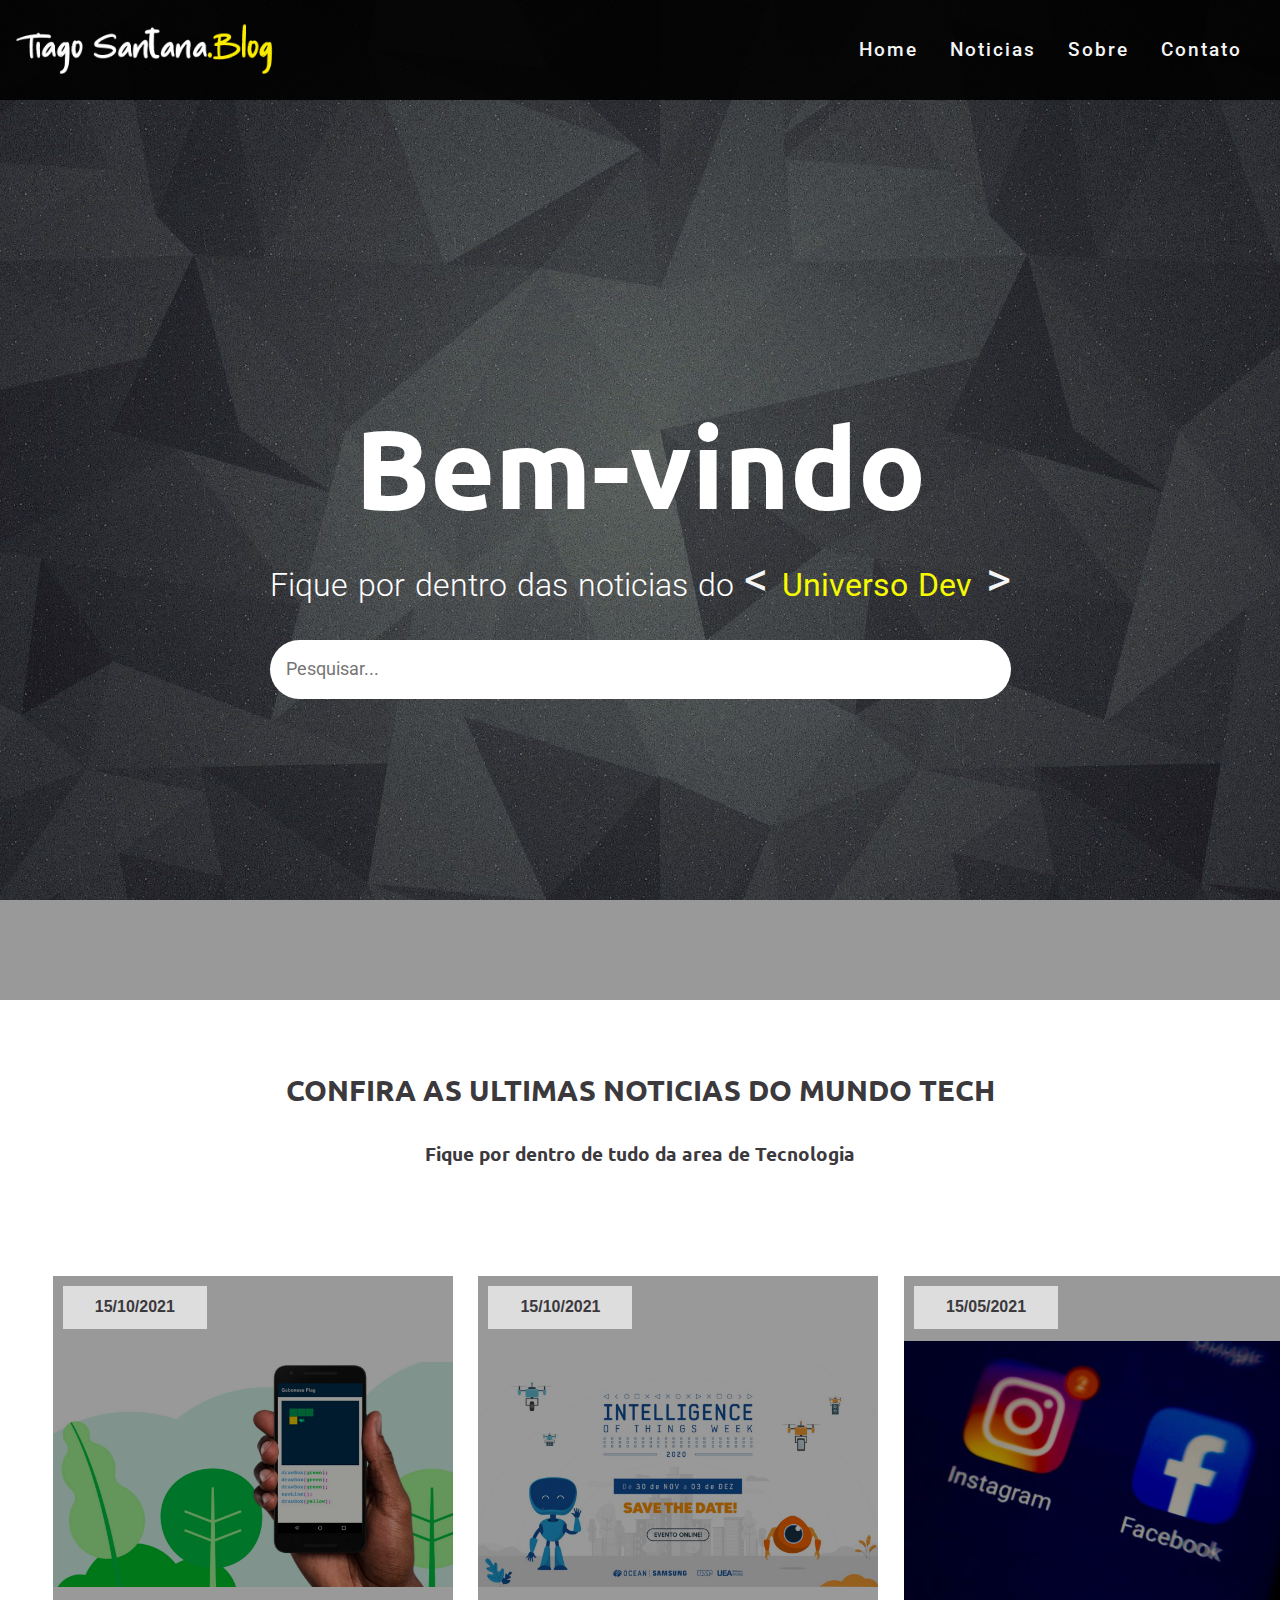
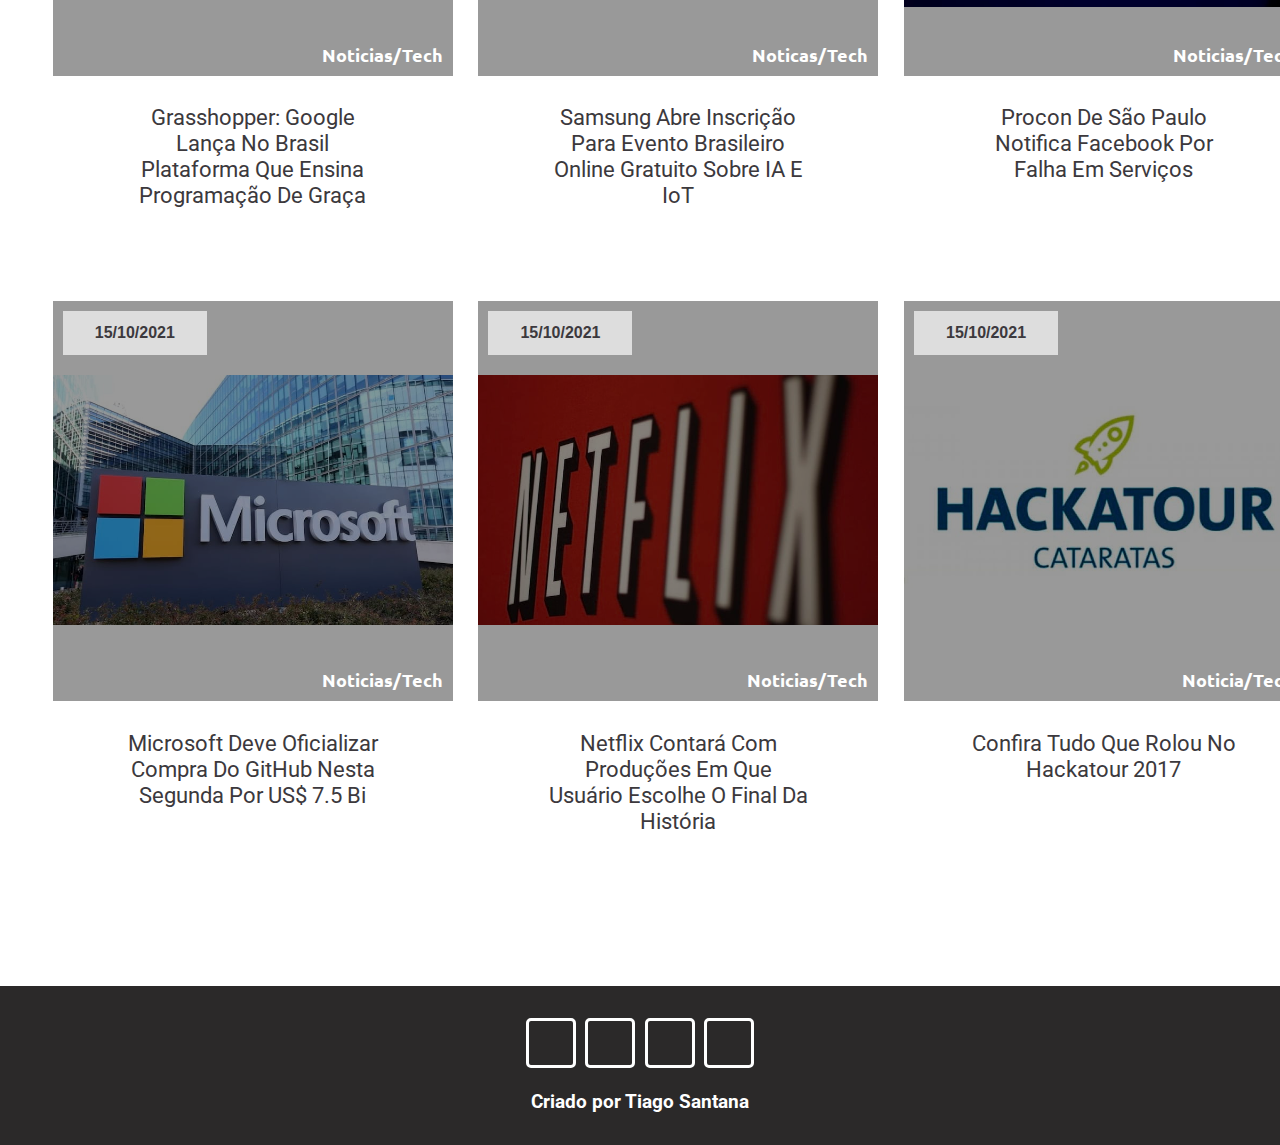
==== commit 1c1a2dbe: "Update index.html" ====
--- a/index.html
+++ b/index.html
@@ -1,3 +1,4 @@
+
 <!DOCTYPE html>
 <html lang="pt-br">
   <head>
@@ -13,11 +14,7 @@
     <!-- header-->
     <header>
           <nav  class="container-navbar">
-<<<<<<< HEAD
             <a href="index.html"><img src="./icone/icone-nome.png" alt="imagem logo" /> </a>
-=======
-            <a href="index.html"><img src="/icone/icone-nome.png" alt="imagem logo" /> </a>
->>>>>>> 78a350c5d099db0755b7333a4e68128dd0ba0644
               <ul class="navbar">
                   <a href="index.html"><li>Home</li></a>
                   <a href="#noticias"><li>Noticias</li></a>
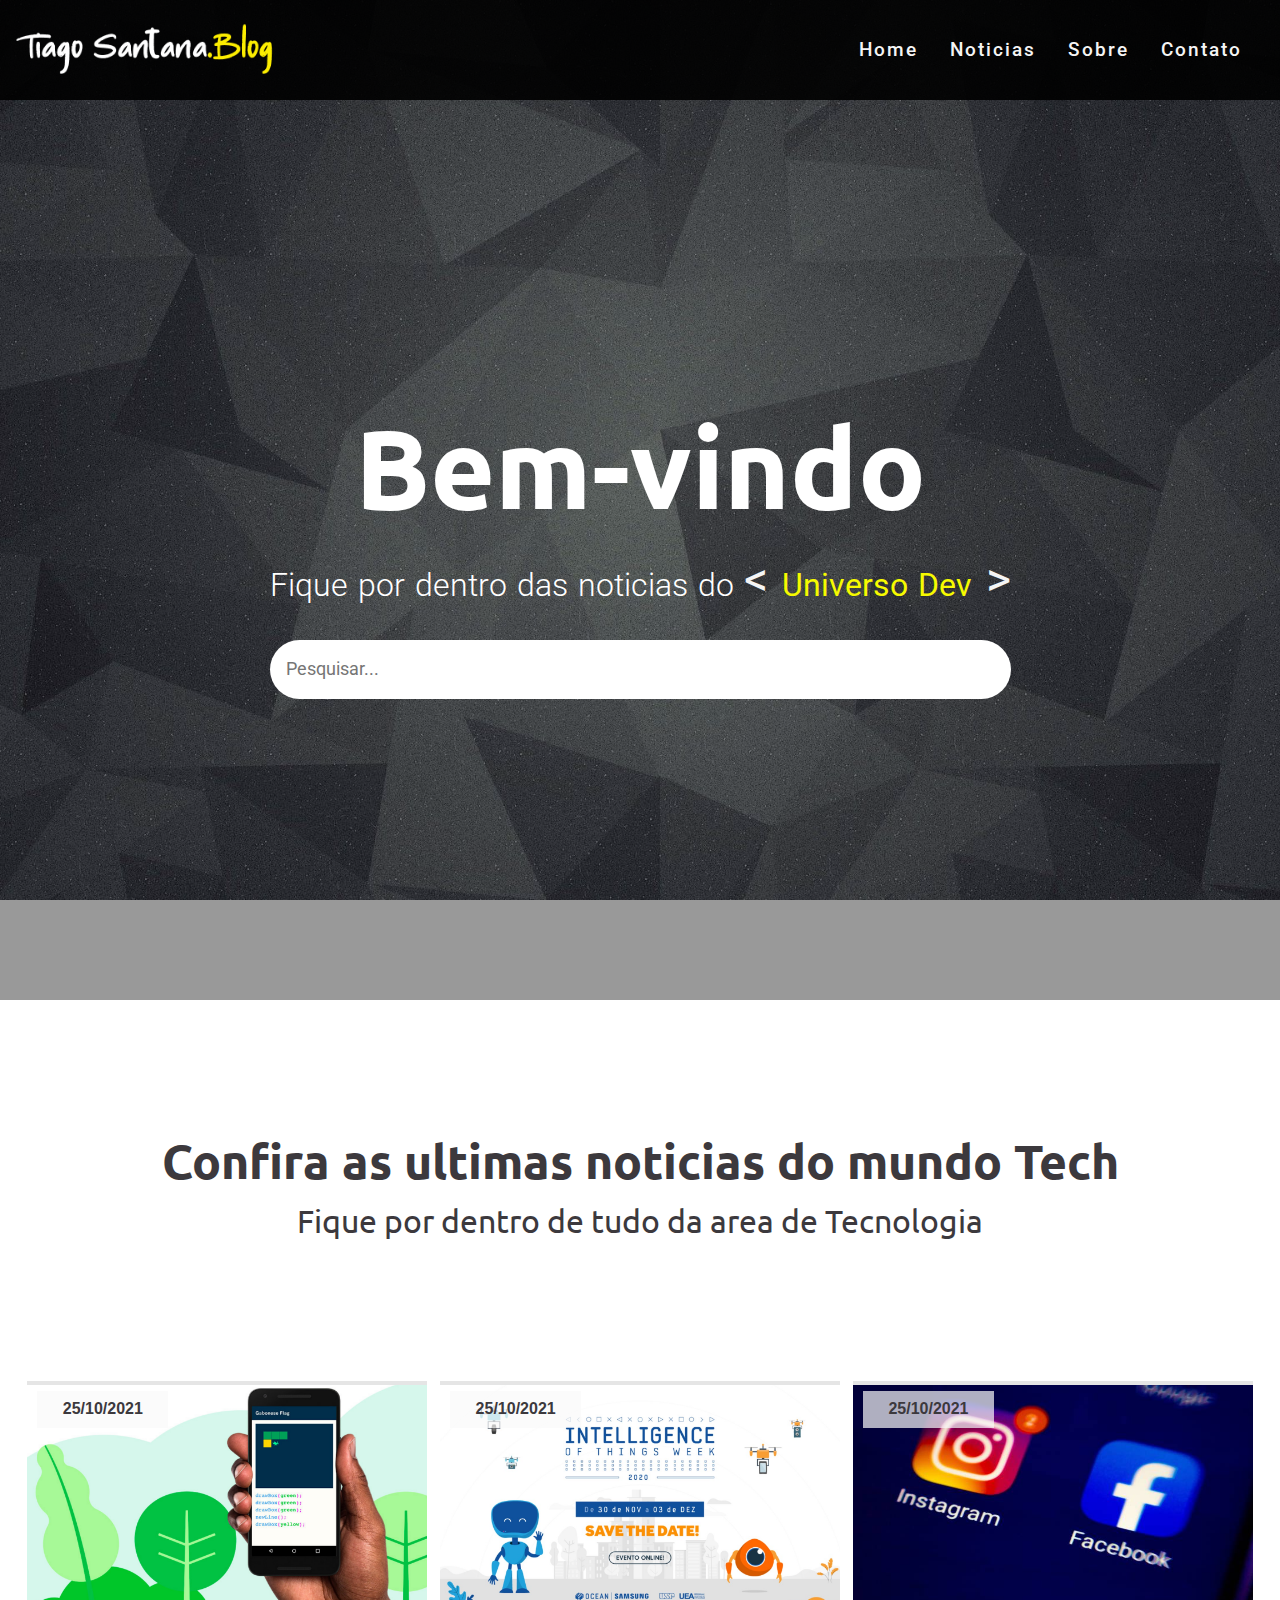
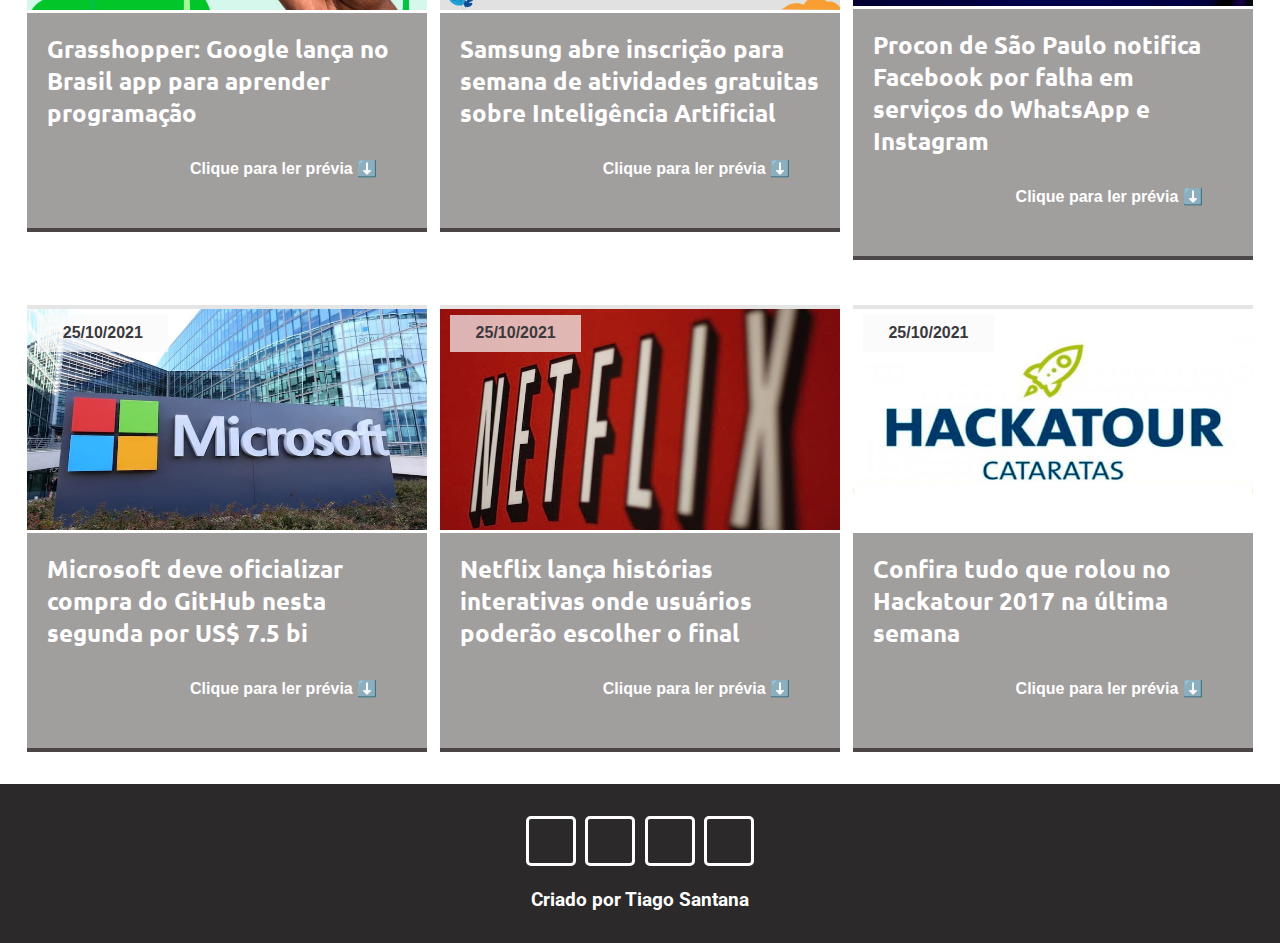
==== commit cf62bc4d: "adicionando accordion" ====
--- a/index.html
+++ b/index.html
@@ -1,4 +1,3 @@
-
 <!DOCTYPE html>
 <html lang="pt-br">
   <head>
@@ -45,7 +44,8 @@
         </div>
       </div>
     </section>
-    
+  
+    <main>
           <!--section titulo -->
     <section class = "news-tecnologia">
       <div class="news-container">
@@ -53,90 +53,96 @@
           <h2>Confira as ultimas noticias do mundo Tech</h2>
           <p>Fique por dentro de tudo da area de Tecnologia</p>
         </div>
-
-          <!--section noticias -->
-        <div class="tech-content">
-          <div class="tech-item">
-            <div class="tech-img">
-              <a href="noticia-01.html#noticia01" target="_self">
-              <img src="./images/tecnologia/noticia01.png" alt ="noticia 01" title="Google lança no Brasil plataforma que ensina programação " />
-              <span>15/10/2021</span>
-              <span>Noticias/Tech</span>
-              </a>
+        </div>
+        </section>
+        
+          <!--acordion -->
+          <div class="accordion">
+               <div class="accordion-item">
+                 <a href="noticia-01.html#noticia01">
+                   <img src="images/tecnologia/noticia01.png"></a>
+                      <span>25/10/2021</span>
+                   <div class="accordion-title">
+                     Grasshopper: Google lança no Brasil app para aprender programação
+                    </div>
+                  <div class="panel">
+                    <p>O Grasshopper, aplicativo gratuito desenvolvido pelo Google para ensinar programação para iniciantes, está disponível no Brasil a partir desta terça-feira (8). O programa faz parte da iniciativa Cresça com o Google e utiliza jogos e lições interativas para ensinar JavaScript, linguagem de programação utilizada por mais de 70% dos programadores, segundo a gigante de buscas. Com o lançamento no Brasil, programadores iniciantes poderão ler instruções, obter suporte e feedback em português.</p>
+                      <br>
+                      <a href="noticia-01.html#noticia01">...clique para ler materia completa</a>
+                </div>
             </div>
-            <div class="tech-title">
-              <a href="noticia-01.html#noticia01" target="_self">Grasshopper: Google lança no Brasil plataforma que ensina programação de graça</a>
+    
+            <div class="accordion-item">
+              <a href="noticia-02.html#noticia02">
+                <img src="images/tecnologia/noticia02.jpg">
+                  </a>
+                      <span>25/10/2021</span>
+              <div class="accordion-title">Samsung abre inscrição para semana de atividades gratuitas sobre Inteligência Artificial</div>
+                <div class="panel">
+                  <p>Estão abertas as inscrições para a Intelligence of Things Week (IoT Week), semana de palestra e workshops gratuitos promovidos pelo Samsung Ocean, programa de inovação e capacitação tecnológica da companhia em parceria com as Universidades de São Paulo (USP) e Estadual do Amazonas (UEA). Todas as atividades ocorrerão no formato online entre 30 de novembro e 3 de dezembro e terão como foco Inteligência Artificial, Internet das Coisas e Tecnologias Digitais de forma geral. As inscrições podem ser feitas pelo site. As vagas são limitadas.</p>
+                  <br>
+                  <a href="noticia-02.html#noticia02">...clique para ler materia completa</a>
+                </div>
             </div>
-          </div>
-
-          <div class = "tech-item">
-            <div class = "tech-img">
-              <a href="noticia-02.html#noticia02">
-                 <img src = "./images/tecnologia/noticia02.jpg" alt ="noticia 02" />
-                  <span>15/10/2021</span>
-                  <span>Noticas/Tech</span>
-                </a>
-             </div>
-            <div class="tech-title">
-              <a href="noticia-02.html#noticia02">Samsung abre inscrição para evento brasileiro online gratuito sobre IA e IoT</a>
+    
+            <div class="accordion-item">
+              <a href="noticia-03.html#noticia03">
+                <img src="images/tecnologia/noticia03.jpg" width="400px" height="225px"/>
+                      </a>
+                      <span>25/10/2021</span>
+                <div class="accordion-title">Procon de São Paulo notifica Facebook por falha em serviços do WhatsApp e Instagram</div>
+                <div class="panel">
+                  <p>O Procon de São Paulo notificou o <a href="www.facebook.com" target="_blank">Facebook</a> no Brasil para explicar a falha que deixou os serviços da empresa fora do ar na segunda-feira. WhatsApp e Instagram, integrantes da mesma empresa, também ficaram sem funcionar por cerca de seis horas. Segundo o órgão de defesa do consumidor, se o problema não tiver sido causado por um evento externo, fora do controle da empresa, pode haver <b>responsabilização.</b></p>
+                <br>
+                <a href="noticia-03.html#noticia03">...clique para ler materia completa</a>
+              </div>
             </div>
-          </div>
-
-          <div class="tech-item">
-            <div class="tech-img">
-              <a href="noticia-03.html#noticia03">
-                <img src="./images/tecnologia/noticia03.jpg" alt = "noticia 03" />
-              <span>15/05/2021</span>
-              <span>Noticias/Tech</span>
-              </a>
+    
+            <div class="accordion-item">
+              <a href="noticia-04.html#noticia04">
+                <img src="images/tecnologia/noticia04.jpg"  width="400px" height="225px"/>
+                    </a>
+                      <span>25/10/2021</span>
+              <div class="accordion-title">Microsoft deve oficializar compra do GitHub nesta segunda por US$ 7.5 bi</div>
+                <div class="panel">
+                  <p>A Microsoft teria comprado a GitHub Inc, conforme informações da Bloomberg, sendo assim, a companhia será dona do site de projetos de programação, o que não deve animar muito os desenvolvedores.</p>
+                <br><br>
+                <p>Ao que tudo indica, a oficialização do negócio deverá acontecer nesta segunda-feira (4). Com a confirmação da compra, a Microsoft ficará ainda mais próxima da comunidade de código livre, o que poderia não ser viável há alguns anos, porém, agora, está cada vez mais comum.</p>
+                <br>
+                <a href="noticia-04.html#noticia04">...clique para ler materia completa</a>
+                </div>
+            </div>
+            <div class="accordion-item">
+              <a href="noticia-05.html#noticia05">
+                <img src="images/tecnologia/noticia05.jpg" width="400px" height="225px"/>
+                      </a>
+                      <span>25/10/2021</span>
+              <div class="accordion-title">Netflix lança histórias interativas onde usuários poderão escolher o final</div>
+                <div class="panel">
+                  <p>No comunicado, Carla Engelbrecht Fisher, diretora de inovação de produtos da Netflix, disse que a empresa está unindo seus engenheiros do Vale do Silício e as mentes criativas de Hollywood para trabalharem nesta nova forma de contar histórias. Os estúdios DreamWorks Animation Television, American Greetings Entertainment e Stoopid Buddy Stoodios estão trabalhando com a equipe da empresa nesta novidade.</p>
+                  <br>
+                  <p><em>” O fato de sermos uma empresa online permite inovações no formato e a chance de alcançar milhões de assinantes do mundo todo em diferentes tipos de aparelhos. E, o mais importante de tudo, sempre aprendendo pelo caminho”</em>, explica a executiva.</p>
+                  <br>
+                  <a href="noticia-05.html#noticia05">...clique para ler materia completa</a>
+                </div>
+            </div>
+    
+            <div class="accordion-item">
+              <a href="noticia-06.html#noticia06">
+                <img src="images/tecnologia/noticia06.jpg" width="400px" height="225px"/>
+                    </a>
+                      <span>25/10/2021</span>
+                <div class="accordion-title">Confira tudo que rolou no Hackatour 2017 na última semana</div>
+                <div class="panel">
+                  <p>Aconteceu na última semana a 12ª edição do Festival das Cataratas, um dos maiores festivais de turismo do Brasil. O evento ocorreu em Foz do Iguaçu e eu estive lá para cobrir tudo o que aconteceu no Hackatour deste ano, a maratona de programação do evento.</p>
+                <br>
+                <a href="noticia-06.html#noticia06">...clique para ler materia completa</a>
+                </div>
               </div>
-            <div class="tech-title">
-              <a href="noticia-03.html#noticia03">Procon de São Paulo notifica Facebook por falha em serviços</a>
-            </div>
-          </div>
-
-          <div class="tech-item">
-            <div class="tech-img">
-              <a href="noticia-04.html#noticia04">
-                <img src="./images/tecnologia/noticia04.jpg" alt = "noticia 04" />
-              <span>15/10/2021</span>
-              <span>Noticias/Tech</span>
-              </a>
-              </div>
-            <div class="tech-title">
-              <a href="noticia-04.html#noticia04">Microsoft deve oficializar compra do GitHub nesta segunda por US$ 7.5 bi</a>
-            </div>
-          </div>
-
-          <div class="tech-item">
-            <div class="tech-img">
-              <a href="noticia-05.html#noticia05">
-                 <img src="./images/tecnologia/noticia05.jpg" alt = "noticia 05" />
-              <span>15/10/2021</span>
-              <span>Noticias/Tech</span>
-              </a>
-             </div>
-            <div class="tech-title">
-              <a href="noticia-05.html#noticia05">Netflix contará com produções em que usuário escolhe o final da história</a>
-            </div>
-          </div>
-
-          <div class="tech-item">
-            <div class="tech-img">
-              <a href="noticia-06.html#noticia06">
-                <img src="./images/tecnologia/noticia06.jpg" alt = "noticia 06" />
-              <span>15/10/2021</span>
-              <span>Noticia/Tech</span>
-              </a>
-              </div>
-            <div class="tech-title">
-              <a href="noticia-06.html#noticia06">Confira Tudo Que Rolou No Hackatour 2017</a>
-            </div>
-          </div>
-        </div>
-      </div>
-    </section>
+       </div>
+       </main>
  <!-- script js menu mobile-->
+ <script src="accordion.js"></script>
    <script src="menu-mobile.js"></script>
     <!-- rodape -->
     <footer>
--- a/css/style.css
+++ b/css/style.css
@@ -7,6 +7,9 @@
 html {
     overflow-x: hidden;
     scroll-behavior: smooth;
+}
+main {
+    background-color: white;
 }
 body{
     font-family: 'Ubuntu', sans-serif; 
@@ -129,49 +132,36 @@
     outline: 0;
     cursor: pointer;
 }
-
-/* section noticias */
-.tech-img {
-    display: flex;
-    flex-direction: column;
+.news-tecnologia {
+    display: flex;
     justify-content: center;
-    margin: 0.8rem;
-    width: 400px;
-    height: 400px;
-}
-.news-tecnologia{
-    background: #fff;
-    padding: 2.5rem;
-} 
+    align-items: center;
+    color: rgb(32, 29, 29);
+    text-align: center;
+}
 .title {
-    text-align: center;
-    font-size: 1.2rem;
-    font-family: 'Ubuntu',sans-serif;
-    font-weight: 700;
-    color: #3c393d;
-}
-.title h2 {
-    padding: 1rem 0;
-    margin: 1rem;
-    text-transform: uppercase;
-}
-.tech-content{
-    margin: 4rem 0;
-    display: grid;
-    grid-template-columns: repeat(3, 1fr);
-}
-.tech-item {
-    cursor: pointer;
-    margin: 2rem 0; /* margem das noticias */
-}
-.tech-img {
+    color:#3c393d;
+    font-size: 2rem;
+    padding: 10px;
+    margin: 120px 0;
+}
+.title p {
+    margin: 10px;
+}
+/* acordion */
+.accordion{
+    display: flex;
+    flex-wrap: wrap;
+    justify-content: center;
+    background-color: white;
+    gap: 0.8rem;
+}
+.accordion-item{
     position: relative;
-    overflow: hidden;
-}
-.tech-item:hover img {
-    transform: scale(1.1);
-}
-.tech-item span:first-of-type {
+    max-width: 400px;
+    margin-bottom: 2rem;
+}
+.accordion-item span:first-of-type {
     position: absolute;
     z-index: 1;
     top: 10px;
@@ -180,44 +170,46 @@
     color: #3c393d;
     font-family: Arial, Helvetica, sans-serif;
     font-weight: 600;
-    padding: 0.8rem 2rem;
-}
-.tech-img span:last-of-type{
-    position: absolute;
-    z-index: 1;
-    bottom: 10px;
-    right: 10px;
+    padding: 0.6rem 1.6rem;
+}
+.accordion-title{
+    display: block;
+    background: rgb(161, 158, 158); 
+    padding: 20px;
     color: #fff;
-    font-weight: 700;
-    font-size: 1.1rem;
-}
-.tech-title {
+    font-weight: bold;
+    font-size: 24px;
+    cursor: pointer;
+    border-bottom: 4px solid rgb(77, 70, 70);
+}
+.panel {
     padding: 1rem;
-    font-size: 1.4rem;
-    text-align: center;
-    width: 70%;
-    margin: 0 auto;
-}
-.tech-title a {
-        display: block;
-        color: #3c393d;
-        text-decoration: none;
-        text-transform: capitalize;
-        font-family: 'Roboto', sans-serif;
-}
-    .tech-img::after{
-        position: absolute;
-        content: "";
-        top: 0;
-        left: 0;
-        width: 100%;
-        height: 100%;
-        background: rgba(0, 0, 0, 0.4);
-        pointer-events: none;
-    }
-    .tech-img img {
-            transition:  all 0.5s ease;
-    }
+    background: rgba(233, 227, 227, 0.8); 
+    display: none;
+    overflow: hidden;
+  }
+.panel a {
+    display: block;
+    color:#2963ad;
+    text-decoration: none;
+    word-wrap: break-word;
+    text-decoration: none;
+    text-transform: capitalize;
+    font-family: 'Roboto', sans-serif;
+}
+.accordion-title::after {
+    display: flex;
+    justify-content: flex-end;
+    content: 'Clique para ler prévia ⬇️';
+    font-size: 16px;
+    font-weight: 600;
+    color: rgb(255, 255, 255);
+    margin: 30px;
+    font-family: Arial, Helvetica, sans-serif;
+}
+.accordion-item img {
+    border-top: 4px solid rgb(0,0,0,0.1);
+}
 
     /* footer */
     footer{
@@ -264,17 +256,8 @@
     .container-navbar img {
         width: 50%;
     }
-    .tech-content{
-        grid-template-columns: repeat(2, 1fr);
-    }
     .container-navbar img {
         width: 40%;
-    }
-    .tech-img {
-        margin: 0;
-        padding: 0;
-        width: 480px;
-        height: 200px;
     }
     .news-tecnologia {
         padding: 1.3rem;
@@ -296,15 +279,6 @@
     }
     .container-navbar img {
         width: 40%;
-    }
-    .tech-content{
-        grid-template-columns: repeat(2, 1fr);
-    }
-    .tech-img {
-        margin: 0;
-        padding: 0;
-        width: 360px;
-        height: 200px;
     }
     .news-tecnologia {
         padding: 1rem;
@@ -349,24 +323,12 @@
     .banner p {
         font-size: 1.3rem;
     }
-    .tech-content{
-        grid-template-columns: repeat(1, 1fr);
-    }
-    .tech-item {
-        margin: 0;
-    }
-    .tech-img {
-        width: 100%;
-    }
-    .title h2 {
-        font-size: 1.3rem;
-    }
-    .title p {
-        font-size: 1.2rem;
-    }
-    .tech-title {
-        font-size: 1.2rem;
-        width: 100%;
+    .accordion {
+        margin: 10px 0;
+        padding: 0.1rem;
+    }
+    .accordion p {
+        padding: 0.4rem;
     }
     .news-tecnologia {
         padding: 0.5rem;
@@ -418,30 +380,15 @@
     .banner p {
         font-size: 1.3rem;
     }
-    .tech-content{
-        grid-template-columns: repeat(1, 1fr);
-    }
-    .tech-item {
-        margin: 0;
-    }
-    .tech-img {
-        width: 100%;
-    }
-    .tech-item span:first-of-type {
-        padding:0.3rem 0.2rem;
-    }
-    .tech-img span:last-of-type {
-        font-size: 1rem;
-    }
-    .title h2 {
-        font-size: 1.3rem;
-    }
-    .title p {
-        font-size: 1.2rem;
-    }
-    .tech-title {
-        font-size: 1.2rem;
-        width: 100%;
+    .accordion {
+        margin: 10px 0;
+        padding: 0.3rem;
+    }
+    .accordion p {
+        padding: 0.4rem;
+    }
+    .news-tecnologia {
+        padding:0.5rem;
     }
     .news-tecnologia {
         padding: 0.5rem;
@@ -468,9 +415,9 @@
         top: 17vw;
         right: 0;
         width: 100vw;
-        height: 40vh;
         background:rgba(0, 0, 0, 0.7);
         transform: translateX(-100%);
+        z-index: 10;
     }
     .navbar.active {
         transform: translateX(0);
@@ -493,33 +440,24 @@
     .banner p {
         font-size: 1.3rem;
     }
-    .tech-content{
-    grid-template-columns: repeat(1, 1fr);
-    }
-    .tech-item {
-        margin: 0;
-    }
-    .tech-img {
-      width: 100%;
-    }
-    .tech-item span:first-of-type {
-        padding:0.2rem;
-    }
-    .tech-img span:last-of-type {
-        font-size: 0.9rem;
-    }
-    .title h2 {
-        font-size: 1.3rem;
+    .accordion {
+        margin: 10px 0;
+        padding: 0.3rem;
     }
     .title p {
-        font-size: 1.2rem;
-    }
-    .tech-title {
-        font-size: 1.2rem;
-        width: 100%;
+        font-size: 0.8rem;
+        font-weight: 600;
+    }
+    .accordion p {
+        padding: 0.8rem;
     }
     .news-tecnologia {
         padding:0.5rem;
+    }
+    .title {
+        margin: 1rem 0;
+        padding: 0.4rem;
+        font-size: 1rem;
     }
     body {
         background: none;
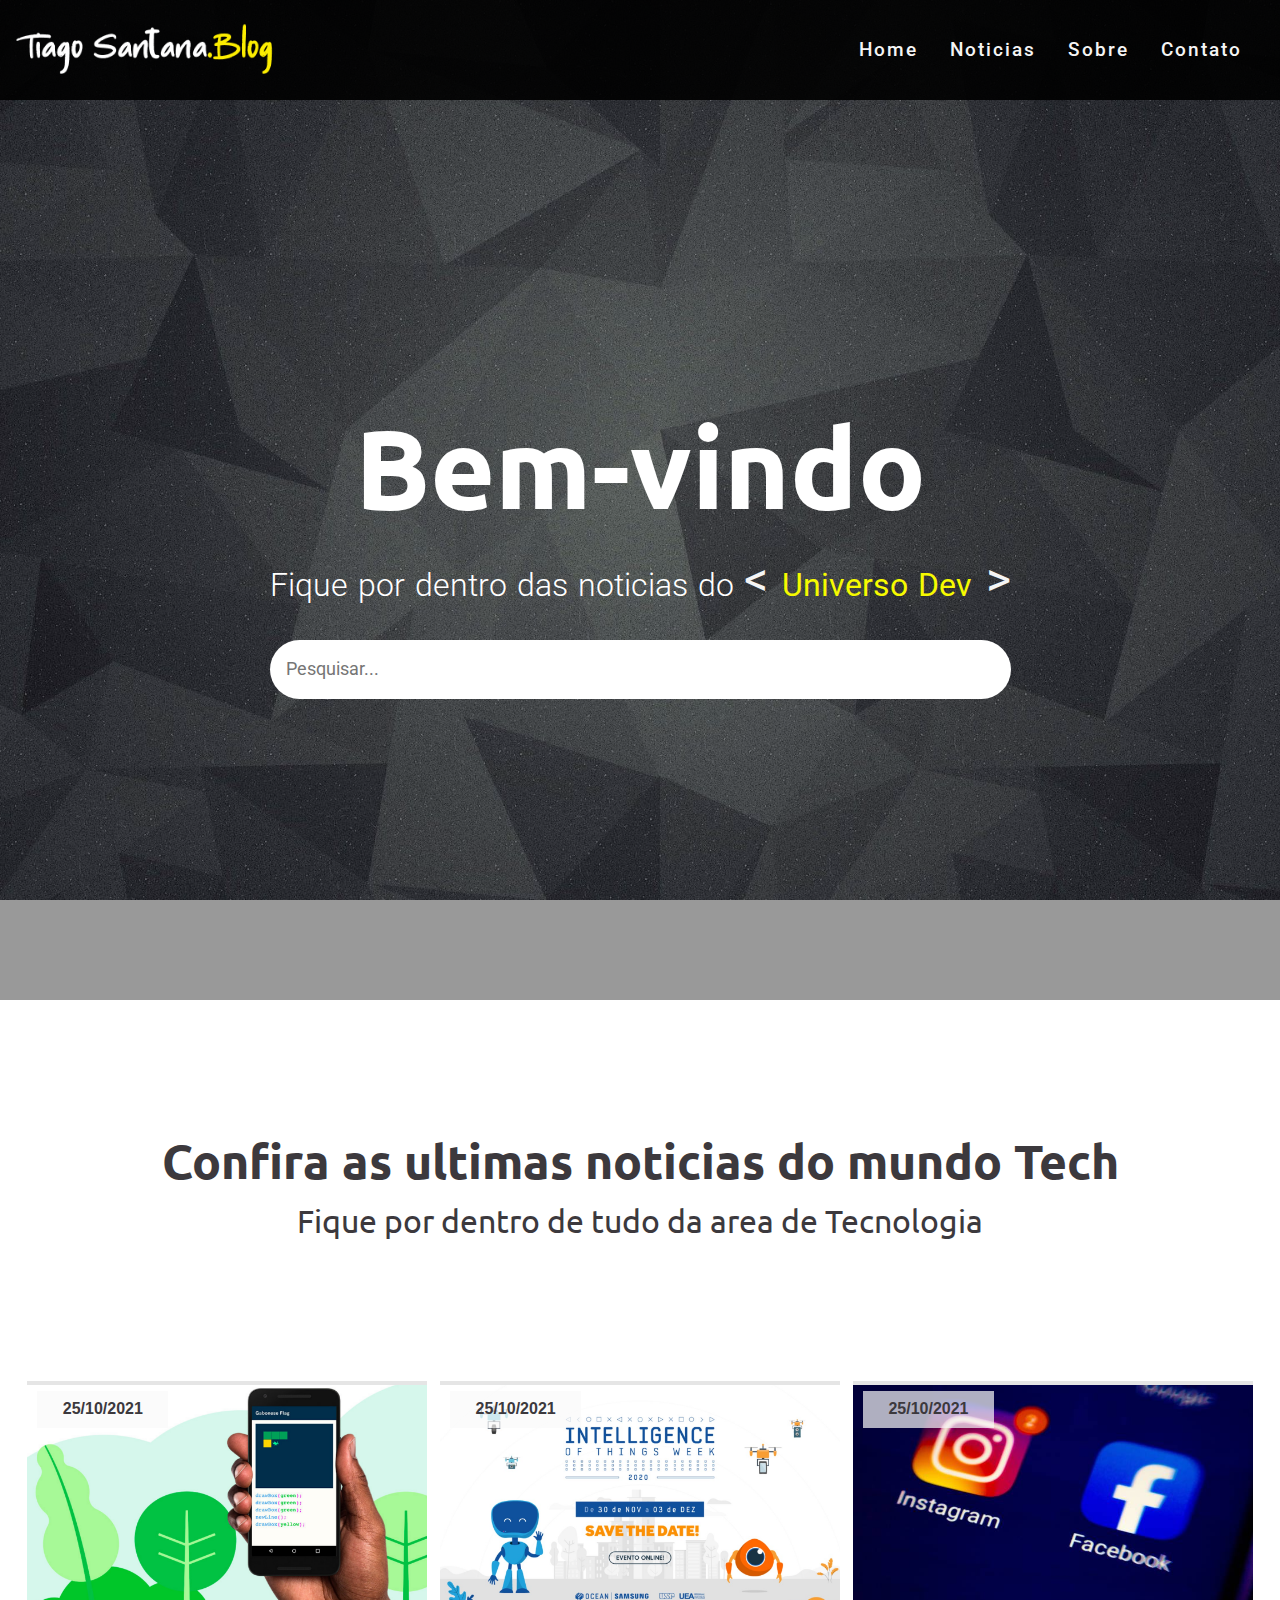
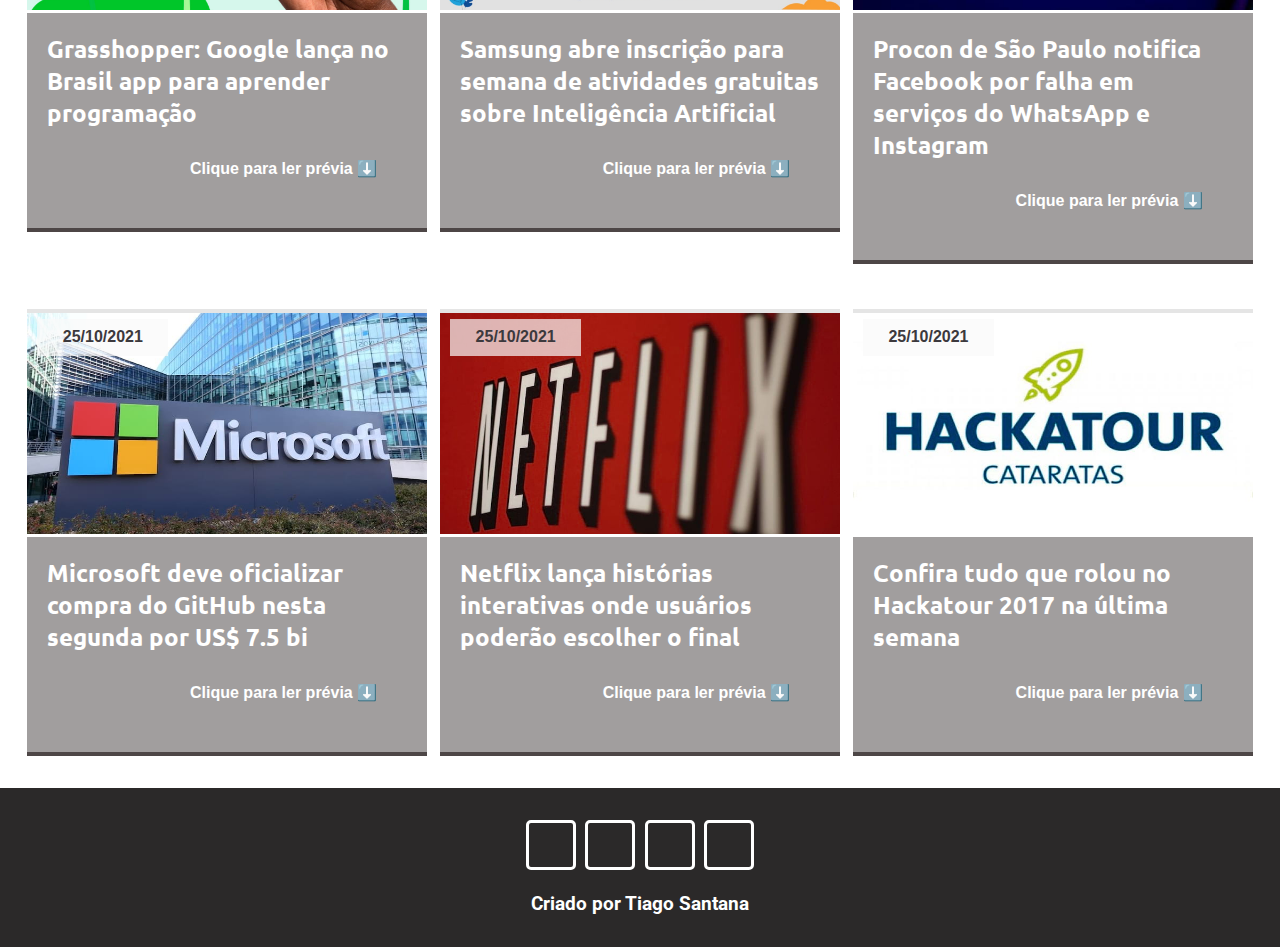
==== commit 64157f68: "update responsivo" ====
--- a/index.html
+++ b/index.html
@@ -1,3 +1,4 @@
+
 <!DOCTYPE html>
 <html lang="pt-br">
   <head>
@@ -87,7 +88,7 @@
     
             <div class="accordion-item">
               <a href="noticia-03.html#noticia03">
-                <img src="images/tecnologia/noticia03.jpg" width="400px" height="225px"/>
+                <img src="images/tecnologia/noticia03.jpg" width="400px" height="229px"/>
                       </a>
                       <span>25/10/2021</span>
                 <div class="accordion-title">Procon de São Paulo notifica Facebook por falha em serviços do WhatsApp e Instagram</div>
--- a/css/style.css
+++ b/css/style.css
@@ -12,8 +12,8 @@
     background-color: white;
 }
 body{
-    font-family: 'Ubuntu', sans-serif; 
-   color: #f5f5f5;
+   font-family: 'Ubuntu', sans-serif; 
+   color: #3c393d;
    background: linear-gradient(rgba(0, 0, 0, 0.4), rgba(0, 0, 0, 0.4)), url(../images/banner-background.jpg) center/cover no-repeat fixed;
 }
 img {
@@ -187,7 +187,12 @@
     background: rgba(233, 227, 227, 0.8); 
     display: none;
     overflow: hidden;
-  }
+}
+.panel p {
+    font-size: 16px;
+    font-weight: 500;
+    color:#3c393d;
+}
 .panel a {
     display: block;
     color:#2963ad;
@@ -301,6 +306,7 @@
         height: 40vh;
         background:rgba(0, 0, 0, 0.7);
         transform: translateX(-100%);
+        z-index: 10;
     }
     .navbar.active {
         transform: translateX(0);
@@ -327,8 +333,20 @@
         margin: 10px 0;
         padding: 0.1rem;
     }
+    .title p {
+        font-size: 0.8rem;
+        font-weight: 600;
+    }
     .accordion p {
+        padding: 0.8rem;
+    }
+    .news-tecnologia {
+        padding:0.5rem;
+    }
+    .title {
+        margin: 1rem 0;
         padding: 0.4rem;
+        font-size: 1rem;
     }
     .news-tecnologia {
         padding: 0.5rem;
@@ -358,6 +376,7 @@
         height: 40vh;
         background:rgba(0, 0, 0, 0.7);
         transform: translateX(-100%);
+        z-index: 10;
     }
     .navbar.active {
         transform: translateX(0);
@@ -384,11 +403,20 @@
         margin: 10px 0;
         padding: 0.3rem;
     }
+    .title p {
+        font-size: 0.8rem;
+        font-weight: 600;
+    }
     .accordion p {
+        padding: 0.8rem;
+    }
+    .news-tecnologia {
+        padding:0.5rem;
+    }
+    .title {
+        margin: 1rem 0;
         padding: 0.4rem;
-    }
-    .news-tecnologia {
-        padding:0.5rem;
+        font-size: 1rem;
     }
     .news-tecnologia {
         padding: 0.5rem;
@@ -401,7 +429,7 @@
     }
 }
         
-@media screen and (max-width: 320px) {
+@media screen and (max-width: 360px) {
     header {
         overflow: hidden;
         width:100%;
